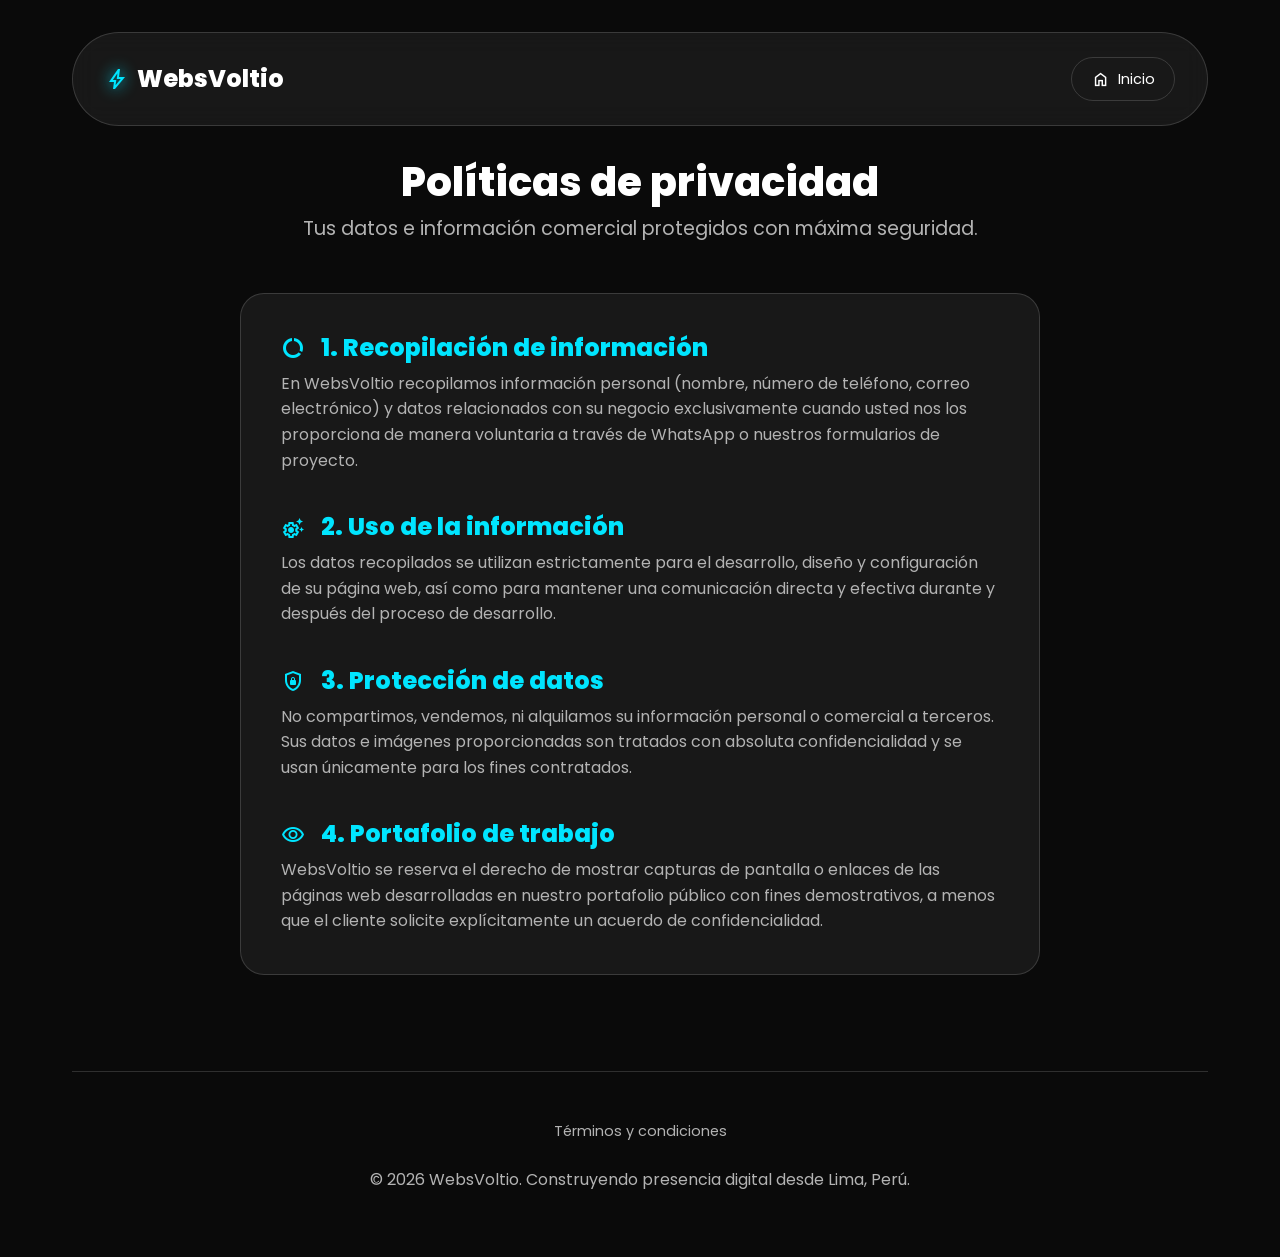
==== legal/privacy.html @ de565c3c "nabvar sin animación fade-in" ====
<!DOCTYPE html>
<html lang="es">
<head>
  <meta charset="UTF-8">
  <meta name="viewport" content="width=device-width, initial-scale=1.0">
  <title>Políticas de privacidad | WebsVoltio</title>
  <meta name="theme-color" content="#0a0a0a">
  <link rel="icon" type="image/svg+xml" href="data:image/svg+xml,<svg xmlns='http://www.w3.org/2000/svg' viewBox='0 0 24 24' fill='%2300E5FF'><path d='M11 21h-1l1-7H7.5c-.58 0-.57-.32-.38-.66.19-.34.05-.08.07-.12C8.48 10.94 10.42 7.54 13 3h1l-1 7h3.5c.49 0 .56.33.47.51l-.07.15C12.96 17.55 11 21 11 21z'/></svg>">
  <link href="https://fonts.googleapis.com/css2?family=Poppins:wght@300;400;600;800&display=swap" rel="stylesheet">
  <link href="https://fonts.googleapis.com/css2?family=Material+Symbols+Outlined:opsz,wght,FILL,GRAD@24,400,0,0" rel="stylesheet">
  <link rel="stylesheet" href="../css/style.css">
</head>
<body>

  <nav class="navbar nav-legal">
    <a href="../index.html" class="logo logo-link">
      <span class="material-symbols-outlined icon-glow">bolt</span>
      WebsVoltio
    </a>
    <div class="nav-links">
      <a href="../index.html" class="btn-outline" style="margin: 0; padding: 0.6rem 1.2rem; font-size: 0.9rem;">
        <span class="material-symbols-outlined" style="font-size: 1.2rem; vertical-align: middle;">home</span> Inicio
      </a>
    </div>
  </nav>

  <header class="section-centered fade-in-load" style="margin-bottom: 3rem; margin-top: 2rem;">
    <h1 class="section-title title-mb-1" style="margin-bottom: 0.5rem;">Políticas de privacidad</h1>
    <p class="subtitle-text">Tus datos e información comercial protegidos con máxima seguridad.</p>
  </header>

  <section class="section section-legal fade-in-load" style="padding-top: 0;">
    <div class="glass-card card-legal" style="display: flex; flex-direction: column; gap: 2.5rem;">
      
      <div>
        <h3 class="subtitle-legal" style="margin-top: 0; display: flex; align-items: center; gap: 0.5rem;">
          <span class="material-symbols-outlined text-accent">data_usage</span> 1. Recopilación de información
        </h3>
        <p style="color: var(--text-muted); margin-top: 0.5rem;">En WebsVoltio recopilamos información personal (nombre, número de teléfono, correo electrónico) y datos relacionados con su negocio exclusivamente cuando usted nos los proporciona de manera voluntaria a través de WhatsApp o nuestros formularios de proyecto.</p>
      </div>
      
      <div>
        <h3 class="subtitle-legal" style="margin-top: 0; display: flex; align-items: center; gap: 0.5rem;">
          <span class="material-symbols-outlined text-accent">settings_suggest</span> 2. Uso de la información
        </h3>
        <p style="color: var(--text-muted); margin-top: 0.5rem;">Los datos recopilados se utilizan estrictamente para el desarrollo, diseño y configuración de su página web, así como para mantener una comunicación directa y efectiva durante y después del proceso de desarrollo.</p>
      </div>
      
      <div>
        <h3 class="subtitle-legal" style="margin-top: 0; display: flex; align-items: center; gap: 0.5rem;">
          <span class="material-symbols-outlined text-accent">shield_lock</span> 3. Protección de datos
        </h3>
        <p style="color: var(--text-muted); margin-top: 0.5rem;">No compartimos, vendemos, ni alquilamos su información personal o comercial a terceros. Sus datos e imágenes proporcionadas son tratados con absoluta confidencialidad y se usan únicamente para los fines contratados.</p>
      </div>
      
      <div>
        <h3 class="subtitle-legal" style="margin-top: 0; display: flex; align-items: center; gap: 0.5rem;">
          <span class="material-symbols-outlined text-accent">visibility</span> 4. Portafolio de trabajo
        </h3>
        <p style="color: var(--text-muted); margin-top: 0.5rem;">WebsVoltio se reserva el derecho de mostrar capturas de pantalla o enlaces de las páginas web desarrolladas en nuestro portafolio público con fines demostrativos, a menos que el cliente solicite explícitamente un acuerdo de confidencialidad.</p>
      </div>

    </div>
  </section>

  <footer class="footer">
    <div class="footer-links">
      <a href="./terms.html" class="footer-link">Términos y condiciones</a>
    </div>
    <p>© 2026 WebsVoltio. Construyendo presencia digital desde Lima, Perú.</p>
  </footer>

  <button id="btn-top" class="btn-top" aria-label="Volver arriba">
    <span class="material-symbols-outlined">arrow_upward</span>
  </button>

  <script src="../js/main.js"></script>
</body>
</html>
---- css/style.css ----
/* ================= VARIABLES GLOBALES ================= */
:root {
  --bg-color: #0a0a0a; 
  --surface-color: rgba(255, 255, 255, 0.06); 
  --border-color: rgba(255, 255, 255, 0.15); 
  --text-main: #ffffff;
  --text-muted: #b3b3b3; 
  --accent-color: #00E5FF; 
}

html { scroll-behavior: smooth; }

* { 
  margin: 0; padding: 0; box-sizing: border-box; 
  font-family: 'Poppins', sans-serif; 
  -webkit-tap-highlight-color: transparent;
}

body {
  background-color: var(--bg-color);
  color: var(--text-main);
  line-height: 1.6;
  max-width: 1200px;
  margin: 0 auto;
  padding: 2rem;
  overflow-x: hidden;
}

/* ================= TIPOGRAFÍA GLOBAL Y JERARQUÍA ================= */
h1, h2, h3 { line-height: 1.2; font-weight: 800; color: var(--text-main); }
p { font-size: 1rem; color: var(--text-muted); }

.hero h1 { font-size: 3.5rem; margin-bottom: 1.5rem; }
.hero p { font-size: 1.15rem; max-width: 600px; margin: 0 auto 3rem auto; }

.section-title { font-size: 2.5rem; text-align: center; margin-bottom: 3rem; }
.glass-card h3 { font-size: 1.5rem; margin-bottom: 0.5rem; }
.price { font-size: 2.5rem; font-weight: 800; margin: 1rem 0; color: var(--accent-color); }

.text-gradient {
  background: linear-gradient(90deg, #00E5FF, #0077FF);
  -webkit-background-clip: text; background-clip: text; -webkit-text-fill-color: transparent;
}
.text-accent { color: var(--accent-color); vertical-align: middle; margin-right: 8px;}
.text-humor { font-size: 0.85rem; color: #7a7a7a; font-style: italic; margin-top: 0.5rem; display: block; }
.text-center { text-align: center; }
.text-left { text-align: left; }

/* ================= CLASES UTILITARIAS (Reemplazo de inline styles) ================= */
.icon-inline { font-size: inherit; vertical-align: middle; }
.section-centered { max-width: 800px; margin: 0 auto 8rem auto; text-align: center; }
.title-mb-1 { margin-bottom: 1rem; }
.subtitle-text { font-size: 1.2rem; color: var(--text-muted); margin-bottom: 2.5rem; }
.features-large { font-size: 1.1rem; line-height: 2; }
.highlight-text { margin-top: 2rem; font-weight: 800; text-align: center; color: var(--accent-color); font-size: 1.2rem; }
.price-container { margin: 1.5rem 0; }
.price-regular { text-decoration: line-through; color: var(--text-muted); font-size: 1.2rem; margin-right: 10px; }
.price-current { margin: 0; }
.payment-info { text-align: center; color: var(--text-muted); margin-top: 1.5rem; }
.mb-1-5 { margin-bottom: 1.5rem; }
.mb-2-muted { margin-bottom: 2rem; color: var(--text-muted); }
.faq-container { max-width: 800px; margin: 0 auto; }
.text-accent-bold { color: var(--accent-color); font-weight: bold;}
.trust-badge { text-align: center; margin-top: 2rem; margin-bottom: 2rem; color: var(--text-muted); font-weight: 600; font-size: 0.95rem; }

/* Ideal Para */
.ideal-container { text-align: center; margin-top: 4rem; }
.ideal-title { color: var(--text-muted); font-size: 0.9rem; letter-spacing: 1px; margin-bottom: 1rem; text-transform: uppercase; }
.ideal-list { display: flex; flex-wrap: wrap; justify-content: center; gap: 1.5rem; color: var(--text-main); }
.ideal-item { display: flex; align-items: center; gap: 0.4rem; }
.ideal-icon { font-size: 1.2rem; }

/* ================= NAVBAR ================= */
.navbar {
  display: flex; justify-content: space-between; align-items: center;
  padding: 1.5rem 2rem;
  background: var(--surface-color);
  backdrop-filter: blur(12px); border: 1px solid var(--border-color);
  border-radius: 100px; margin-bottom: 4rem;
}
.logo { font-size: 1.5rem; font-weight: 800; display: flex; align-items: center; gap: 0.5rem; }
.icon-glow { color: var(--accent-color); text-shadow: 0 0 15px var(--accent-color); }
.nav-links a { color: var(--text-main); text-decoration: none; margin-left: 2rem; transition: color 0.3s; }
.nav-links a:hover { color: var(--accent-color); }

/* ================= HERO & BOTONES ================= */
.hero { text-align: center; padding: 4rem 1rem 6rem 1rem; }

.btn-primary {
  display: inline-flex; align-items: center; gap: 0.5rem;
  background: var(--accent-color); color: #000;
  padding: 1rem 2.5rem; border-radius: 100px;
  text-decoration: none; font-weight: 600; font-size: 1.1rem;
  box-shadow: 0 0 20px rgba(0, 229, 255, 0.4); transition: all 0.3s ease;
}
.btn-primary:hover { transform: scale(1.05); box-shadow: 0 0 30px rgba(0, 229, 255, 0.6); }

.btn-outline {
  width: fit-content; display: inline-flex; align-items: center; gap: 0.5rem;
  border: 1px solid var(--border-color); color: var(--text-main);
  padding: 0.8rem 1.5rem; border-radius: 100px; text-decoration: none;
  transition: all 0.3s ease; margin-top: 1rem;
}
.btn-outline:hover { background: var(--surface-color); border-color: var(--accent-color); }

/* Botón Flotante Estabilizado */
.btn-top {
  position: fixed; bottom: 30px; right: 30px;
  background: var(--surface-color); backdrop-filter: blur(10px);
  border: 1px solid var(--accent-color); color: var(--accent-color);
  width: 50px; height: 50px; border-radius: 50%;
  display: flex; align-items: center; justify-content: center;
  cursor: pointer; z-index: 9999; /* Asegura que siempre esté por encima */
  opacity: 0; pointer-events: none; 
  transition: opacity 0.3s ease, transform 0.3s ease, background 0.3s ease;
}
.btn-top.show { opacity: 1; pointer-events: auto; }
.btn-top:hover { transform: translateY(-5px); background: rgba(0, 229, 255, 0.1); }

.btn-disabled { pointer-events: none; opacity: 0.5; cursor: not-allowed; }

/* ================= COMPONENTES & GRIDS ================= */
.section { margin-bottom: 8rem; }
.grid-2 { display: grid; grid-template-columns: repeat(auto-fit, minmax(250px, 1fr)); gap: 2rem; }
.grid-3 { display: grid; grid-template-columns: repeat(auto-fit, minmax(250px, 1fr)); gap: 2rem; }

.glass-card {
  background: var(--surface-color); backdrop-filter: blur(10px);
  border: 1px solid var(--border-color); border-radius: 24px;
  padding: 2.5rem; transition: transform 0.4s ease, border-color 0.4s ease;
}

.features { list-style: none; }
.features li { margin-bottom: 1rem; color: var(--text-muted); }
.step-number { 
  width: 50px; height: 50px; background: rgba(0, 229, 255, 0.1); 
  color: var(--accent-color); border: 1px solid var(--accent-color);
  border-radius: 50%; display: flex; align-items: center; justify-content: center;
  font-size: 1.5rem; font-weight: 800; margin: 0 auto 1.5rem auto; 
}

/* ================= ADD-ON LOGO ================= */
.addon-card {
  margin-top: 3rem; display: flex; flex-wrap: wrap; align-items: center; justify-content: space-between; 
  gap: 2rem; border: 1px solid var(--accent-color); 
  background: linear-gradient(145deg, rgba(0, 229, 255, 0.05) 0%, rgba(255, 255, 255, 0.02) 100%);
}
.addon-content { flex: 1; min-width: 250px; }
.addon-title { display: flex; align-items: center; gap: 0.5rem; }
.addon-desc { margin-top: 0.5rem; }
.addon-pricing { text-align: right; min-width: 150px; }
.addon-label { font-size: 1rem; color: var(--text-muted); text-transform: uppercase; letter-spacing: 1px; }
.addon-price-value { margin: 0; font-size: 2.2rem; }

/* ================= PORTAFOLIO & CARRUSEL ================= */
.carousel-wrapper { position: relative; width: 100%; max-width: 1100px; margin: 0 auto; }

/* Efecto de desvanecimiento dinámico en los bordes */
.carousel-wrapper::before,
.carousel-wrapper::after {
  content: ''; position: absolute; top: 0; bottom: 0; width: 100px; z-index: 2; pointer-events: none;
  opacity: 0; /* Ocultos por defecto */
  transition: opacity 0.3s ease;
}
.carousel-wrapper::before { left: 0; background: linear-gradient(to right, var(--bg-color) 10%, transparent); }
.carousel-wrapper::after { right: 0; background: linear-gradient(to left, var(--bg-color) 10%, transparent); }

/* Clases dinámicas controladas por JavaScript */
.carousel-wrapper.show-left::before { opacity: 1; }
.carousel-wrapper.show-right::after { opacity: 1; }

.portfolio-container {
  display: flex; flex-direction: row; gap: 2rem; overflow-x: auto;
  scroll-snap-type: x mandatory; padding: 1rem 80px 2rem 80px; scrollbar-width: none;
}
.portfolio-container::-webkit-scrollbar { display: none; }

.carousel-btn {
  position: absolute; top: 50%; transform: translateY(-50%);
  background: var(--surface-color); border: 1px solid var(--border-color); color: var(--accent-color);
  width: 50px; height: 50px; border-radius: 50%; display: flex; align-items: center; justify-content: center;
  cursor: pointer; z-index: 3; backdrop-filter: blur(10px); transition: all 0.3s ease;
}
.carousel-btn:hover { background: rgba(0, 229, 255, 0.1); transform: translateY(-50%) scale(1.1); }
.carousel-btn.prev { left: 10px; }
.carousel-btn.next { right: 10px; }

.portfolio-card-compact { display: flex; flex-direction: column; padding: 0; }
.portfolio-card-compact .portfolio-info { padding: 2rem; flex-grow: 1; display: flex; flex-direction: column; justify-content: space-between; }
.portfolio-card-compact .portfolio-img { width: 100%; min-height: 220px; border-radius: 24px 24px 0 0; background: #111; display: flex; align-items: center; justify-content: center; }

/* Estandarización de Logos de Clientes */
.client-logo { max-height: 80px; max-width: 80%; width: auto; object-fit: contain; margin: 0 auto; }
.portfolio-icon { font-size: 64px; opacity: 0.5; }

/* Estilos de tarjeta cargando */
.portfolio-card-loading { border-style: dashed; border-width: 2px; justify-content: center; text-align: center; }
.portfolio-info-loading { align-items: center; justify-content: center; padding: 4rem 2rem; }
.icon-spin-large { font-size: 64px; margin-bottom: 1rem; animation: spin 4s linear infinite; }
.loading-text { color: var(--text-muted); font-size: 1.1rem; max-width: 400px; margin: 0 auto; }

.carousel-item { min-width: 85%; scroll-snap-align: center; flex-shrink: 0; }

@media (min-width: 768px) {
  .carousel-item { min-width: 350px; max-width: 380px; }
}

@keyframes spin { 100% { transform: rotate(360deg); } }

/* ================= ANIMACIONES ================= */
.hover-up:hover { transform: translateY(-10px); border-color: rgba(0, 229, 255, 0.3); }
.fade-in { opacity: 0; transform: translateY(40px); transition: opacity 0.8s ease-out, transform 0.8s ease-out; }
.fade-in.visible { opacity: 1; transform: translateY(0); }
.fade-in-load { opacity: 0; animation: appearOnLoad 0.8s ease-out forwards; }
@keyframes appearOnLoad { 0% { opacity: 0; transform: translateY(20px); } 100% { opacity: 1; transform: translateY(0); } }

/* ================= FAQ ANIMADO ================= */
.faq-item {
  background: var(--surface-color); border: 1px solid var(--border-color);
  border-radius: 16px; margin-bottom: 1rem; overflow: hidden; transition: border-color 0.3s;
}
.faq-item:hover { border-color: rgba(0, 229, 255, 0.3); }
.faq-summary { padding: 1.5rem; font-weight: 600; cursor: pointer; display: flex; justify-content: space-between; align-items: center; }
.icon-expand { transition: transform 0.4s ease; }
.faq-content-wrapper { max-height: 0; overflow: hidden; transition: max-height 0.4s ease; }
.faq-content { padding: 0 1.5rem 1.5rem 1.5rem; color: var(--text-muted); }
.faq-item.active .faq-content-wrapper { max-height: 200px; }
.faq-item.active .icon-expand { transform: rotate(180deg); }

/* ================= FOOTER ================= */
.footer { text-align: center; border-top: 1px solid var(--border-color); padding-top: 3rem; color: var(--text-muted); margin-bottom: 2rem;}
.footer-links { margin-bottom: 1.5rem; display: flex; justify-content: center; gap: 1.5rem; flex-wrap: wrap; }
.footer-link { color: var(--text-muted); text-decoration: none; font-size: 0.9rem; transition: color 0.3s; }
.footer-link:hover { color: var(--accent-color); }

/* ================= PÁGINAS LEGALES ================= */
.nav-legal { margin-bottom: 2rem; }
.logo-link { text-decoration: none; color: var(--text-main); }
.section-legal { max-width: 800px; margin: 0 auto 6rem auto; padding-top: 2rem; }
.title-legal { text-align: left; margin-bottom: 2rem; }
.card-legal { text-align: left; }
.subtitle-legal { margin-top: 1.5rem; color: var(--accent-color); }

/* ================= ADAPTACIÓN A MÓVILES (IPHONE SE 320px SAFE) ================= */
@media (max-width: 768px) {
  /* 1. Margen al final de la web para hacer scroll más allá del footer */
  body { 
    padding: 1rem; 
    padding-bottom: 100px; 
  } 
  
  .hero h1 { font-size: 2rem; margin-bottom: 1rem; word-break: break-word; }
  .hero p { font-size: 1rem; }
  .section-title { font-size: 1.8rem; margin-bottom: 2rem; }
  .glass-card h3 { font-size: 1.3rem; }
  .price { font-size: 2rem; }
  p, .features li, .faq-content { font-size: 0.95rem; } 
  
  .hero { padding: 2rem 1rem 4rem 1rem; }
  /* Reducción de padding general de tarjetas para ganar espacio */
  .glass-card { padding: 1.2rem; } 
  
  .navbar { flex-direction: column; gap: 1rem; border-radius: 24px; padding: 1rem; }
  .nav-links { display: flex; flex-wrap: wrap; justify-content: center; gap: 1rem; }
  .nav-links a { margin-left: 0; }
  .btn-primary { padding: 0.8rem 1.5rem; font-size: 1rem; }

  /* Alineación del Add-on de Logo */
  .addon-card {
    flex-direction: column;
    align-items: flex-start;
  }
  .addon-content, .addon-pricing {
    width: 100%;
    min-width: 100%;
    text-align: left;
  }
  .addon-pricing { margin-top: 1rem; }
  .addon-price-value { font-size: 2rem; margin-left: -2px; }

  /* 2. Tarjetas de portafolio optimizadas para aprovechar el ancho */
  .portfolio-card-compact .portfolio-info { 
    padding: 1rem 0.8rem; /* Menos relleno interno, texto con más espacio */
  } 

  /* 3. Botón Top en su posición normal */
  .btn-top { 
    bottom: 30px; 
    right: 20px; 
    z-index: 99999;
  }

  /* Ajustes del Carrusel en móvil */
  .carousel-btn { display: none; } 
  .carousel-wrapper::before, .carousel-wrapper::after { width: 40px; } 
  /* Menos margen lateral en el contenedor del carrusel para que entren tarjetas más anchas */
  .portfolio-container { padding: 1rem 10px 2rem 10px; }
  .carousel-item { min-width: 80%; max-width: 290px; } /* Tarjeta ligeramente más ancha */
}
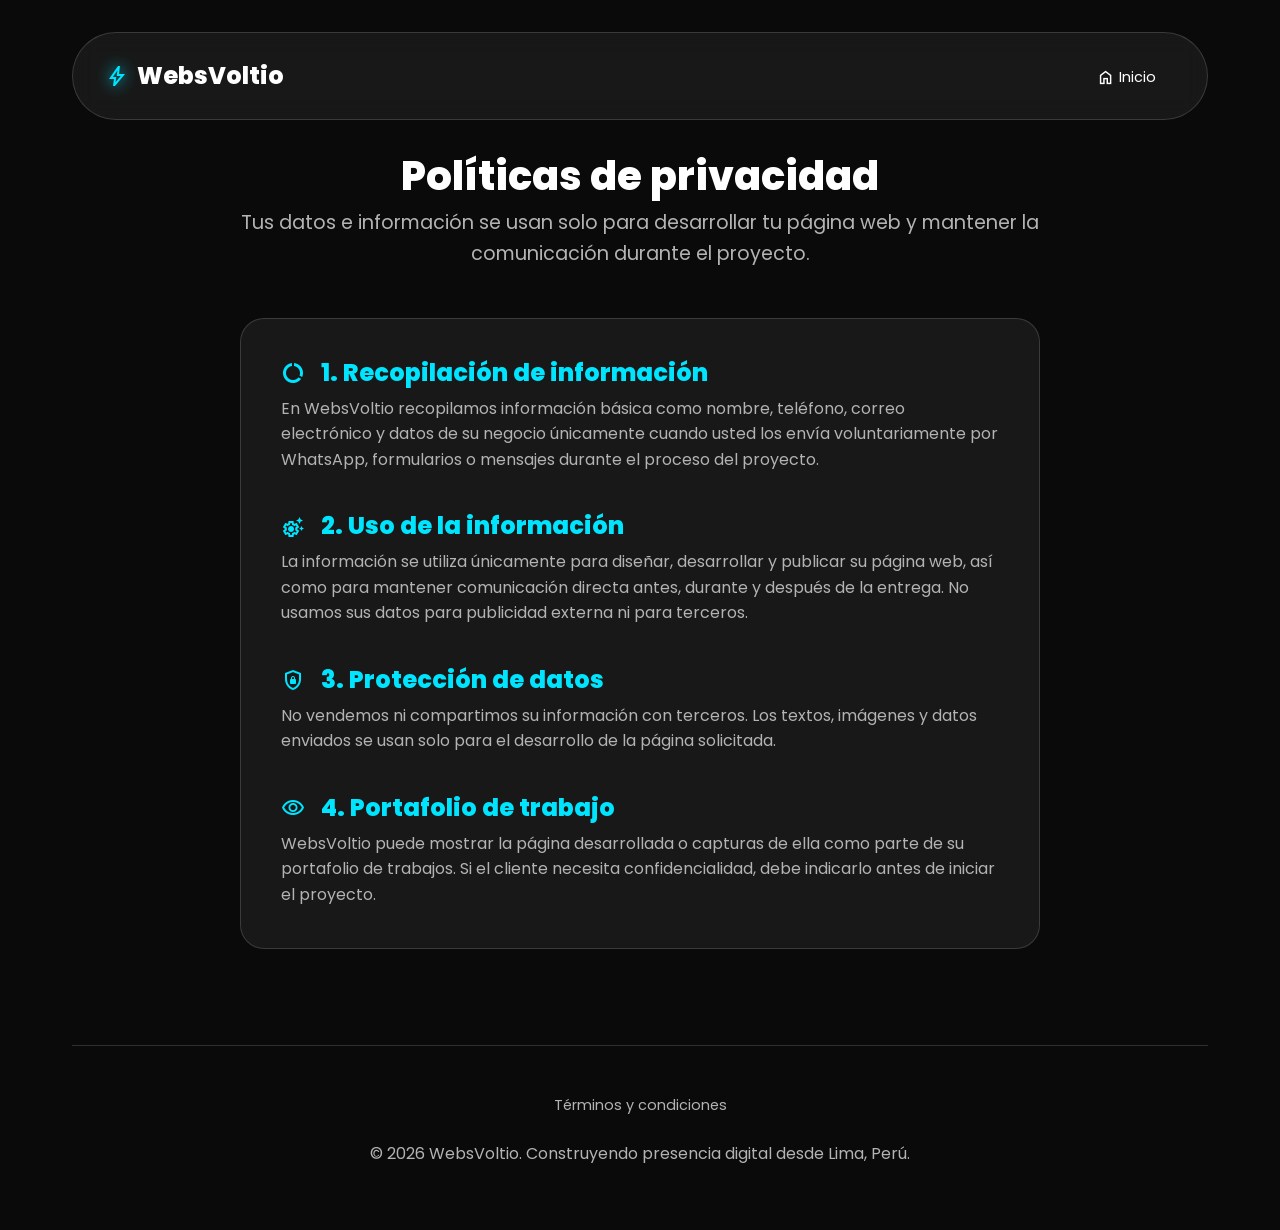
==== commit e8434ed8: "Nueva sección: webs corporativas y profesionales con dominio propio - ajustes de textos" ====
--- a/legal/privacy.html
+++ b/legal/privacy.html
@@ -26,7 +26,7 @@
 
   <header class="section-centered fade-in-load" style="margin-bottom: 3rem; margin-top: 2rem;">
     <h1 class="section-title title-mb-1" style="margin-bottom: 0.5rem;">Políticas de privacidad</h1>
-    <p class="subtitle-text">Tus datos e información comercial protegidos con máxima seguridad.</p>
+    <p class="subtitle-text">Tus datos e información se usan solo para desarrollar tu página web y mantener la comunicación durante el proyecto.</p>
   </header>
 
   <section class="section section-legal fade-in-load" style="padding-top: 0;">
@@ -36,28 +36,28 @@
         <h3 class="subtitle-legal" style="margin-top: 0; display: flex; align-items: center; gap: 0.5rem;">
           <span class="material-symbols-outlined text-accent">data_usage</span> 1. Recopilación de información
         </h3>
-        <p style="color: var(--text-muted); margin-top: 0.5rem;">En WebsVoltio recopilamos información personal (nombre, número de teléfono, correo electrónico) y datos relacionados con su negocio exclusivamente cuando usted nos los proporciona de manera voluntaria a través de WhatsApp o nuestros formularios de proyecto.</p>
+        <p style="color: var(--text-muted); margin-top: 0.5rem;">En WebsVoltio recopilamos información básica como nombre, teléfono, correo electrónico y datos de su negocio únicamente cuando usted los envía voluntariamente por WhatsApp, formularios o mensajes durante el proceso del proyecto.</p>
       </div>
       
       <div>
         <h3 class="subtitle-legal" style="margin-top: 0; display: flex; align-items: center; gap: 0.5rem;">
           <span class="material-symbols-outlined text-accent">settings_suggest</span> 2. Uso de la información
         </h3>
-        <p style="color: var(--text-muted); margin-top: 0.5rem;">Los datos recopilados se utilizan estrictamente para el desarrollo, diseño y configuración de su página web, así como para mantener una comunicación directa y efectiva durante y después del proceso de desarrollo.</p>
+        <p style="color: var(--text-muted); margin-top: 0.5rem;">La información se utiliza únicamente para diseñar, desarrollar y publicar su página web, así como para mantener comunicación directa antes, durante y después de la entrega. No usamos sus datos para publicidad externa ni para terceros.</p>
       </div>
       
       <div>
         <h3 class="subtitle-legal" style="margin-top: 0; display: flex; align-items: center; gap: 0.5rem;">
           <span class="material-symbols-outlined text-accent">shield_lock</span> 3. Protección de datos
         </h3>
-        <p style="color: var(--text-muted); margin-top: 0.5rem;">No compartimos, vendemos, ni alquilamos su información personal o comercial a terceros. Sus datos e imágenes proporcionadas son tratados con absoluta confidencialidad y se usan únicamente para los fines contratados.</p>
+        <p style="color: var(--text-muted); margin-top: 0.5rem;">No vendemos ni compartimos su información con terceros. Los textos, imágenes y datos enviados se usan solo para el desarrollo de la página solicitada.</p>
       </div>
       
       <div>
         <h3 class="subtitle-legal" style="margin-top: 0; display: flex; align-items: center; gap: 0.5rem;">
           <span class="material-symbols-outlined text-accent">visibility</span> 4. Portafolio de trabajo
         </h3>
-        <p style="color: var(--text-muted); margin-top: 0.5rem;">WebsVoltio se reserva el derecho de mostrar capturas de pantalla o enlaces de las páginas web desarrolladas en nuestro portafolio público con fines demostrativos, a menos que el cliente solicite explícitamente un acuerdo de confidencialidad.</p>
+        <p style="color: var(--text-muted); margin-top: 0.5rem;">WebsVoltio puede mostrar la página desarrollada o capturas de ella como parte de su portafolio de trabajos. Si el cliente necesita confidencialidad, debe indicarlo antes de iniciar el proyecto.</p>
       </div>
 
     </div>
--- a/css/style.css
+++ b/css/style.css
@@ -8,6 +8,7 @@
   --accent-color: #00E5FF; 
 }
 
+/* ================= CONFIGURACIÓN BASE ================= */
 html { scroll-behavior: smooth; }
 
 * { 
@@ -26,27 +27,22 @@
   overflow-x: hidden;
 }
 
-/* ================= TIPOGRAFÍA GLOBAL Y JERARQUÍA ================= */
+/* ================= TIPOGRAFÍA ================= */
 h1, h2, h3 { line-height: 1.2; font-weight: 800; color: var(--text-main); }
 p { font-size: 1rem; color: var(--text-muted); }
 
 .hero h1 { font-size: 3.5rem; margin-bottom: 1.5rem; }
 .hero p { font-size: 1.15rem; max-width: 600px; margin: 0 auto 3rem auto; }
-
 .section-title { font-size: 2.5rem; text-align: center; margin-bottom: 3rem; }
 .glass-card h3 { font-size: 1.5rem; margin-bottom: 0.5rem; }
-.price { font-size: 2.5rem; font-weight: 800; margin: 1rem 0; color: var(--accent-color); }
-
-.text-gradient {
-  background: linear-gradient(90deg, #00E5FF, #0077FF);
-  -webkit-background-clip: text; background-clip: text; -webkit-text-fill-color: transparent;
-}
+.price { font-size: 3rem; font-weight: 800; margin: 1rem 0; color: var(--accent-color); }
+
+/* ================= UTILIDADES ================= */
+.text-gradient { background: linear-gradient(90deg, #00E5FF, #0077FF); -webkit-background-clip: text; background-clip: text; -webkit-text-fill-color: transparent; }
 .text-accent { color: var(--accent-color); vertical-align: middle; margin-right: 8px;}
 .text-humor { font-size: 0.85rem; color: #7a7a7a; font-style: italic; margin-top: 0.5rem; display: block; }
 .text-center { text-align: center; }
 .text-left { text-align: left; }
-
-/* ================= CLASES UTILITARIAS (Reemplazo de inline styles) ================= */
 .icon-inline { font-size: inherit; vertical-align: middle; }
 .section-centered { max-width: 800px; margin: 0 auto 8rem auto; text-align: center; }
 .title-mb-1 { margin-bottom: 1rem; }
@@ -59,166 +55,411 @@
 .payment-info { text-align: center; color: var(--text-muted); margin-top: 1.5rem; }
 .mb-1-5 { margin-bottom: 1.5rem; }
 .mb-2-muted { margin-bottom: 2rem; color: var(--text-muted); }
-.faq-container { max-width: 800px; margin: 0 auto; }
 .text-accent-bold { color: var(--accent-color); font-weight: bold;}
 .trust-badge { text-align: center; margin-top: 2rem; margin-bottom: 2rem; color: var(--text-muted); font-weight: 600; font-size: 0.95rem; }
 
-/* Ideal Para */
+/* ================= COMPONENTES GENERALES ================= */
 .ideal-container { text-align: center; margin-top: 4rem; }
 .ideal-title { color: var(--text-muted); font-size: 0.9rem; letter-spacing: 1px; margin-bottom: 1rem; text-transform: uppercase; }
 .ideal-list { display: flex; flex-wrap: wrap; justify-content: center; gap: 1.5rem; color: var(--text-main); }
 .ideal-item { display: flex; align-items: center; gap: 0.4rem; }
 .ideal-icon { font-size: 1.2rem; }
 
-/* ================= NAVBAR ================= */
-.navbar {
-  display: flex; justify-content: space-between; align-items: center;
-  padding: 1.5rem 2rem;
-  background: var(--surface-color);
-  backdrop-filter: blur(12px); border: 1px solid var(--border-color);
-  border-radius: 100px; margin-bottom: 4rem;
-}
+.navbar { display: flex; justify-content: space-between; align-items: center; padding: 1.5rem 2rem; background: var(--surface-color); backdrop-filter: blur(12px); border: 1px solid var(--border-color); border-radius: 100px; margin-bottom: 4rem; }
 .logo { font-size: 1.5rem; font-weight: 800; display: flex; align-items: center; gap: 0.5rem; }
 .icon-glow { color: var(--accent-color); text-shadow: 0 0 15px var(--accent-color); }
 .nav-links a { color: var(--text-main); text-decoration: none; margin-left: 2rem; transition: color 0.3s; }
 .nav-links a:hover { color: var(--accent-color); }
 
-/* ================= HERO & BOTONES ================= */
 .hero { text-align: center; padding: 4rem 1rem 6rem 1rem; }
-
-.btn-primary {
-  display: inline-flex; align-items: center; gap: 0.5rem;
-  background: var(--accent-color); color: #000;
-  padding: 1rem 2.5rem; border-radius: 100px;
-  text-decoration: none; font-weight: 600; font-size: 1.1rem;
-  box-shadow: 0 0 20px rgba(0, 229, 255, 0.4); transition: all 0.3s ease;
-}
+.section { margin-bottom: 8rem; }
+
+/* Grids Generales */
+.grid-2, .grid-3 { display: grid; grid-template-columns: repeat(auto-fit, minmax(250px, 1fr)); gap: 2rem; }
+
+.glass-card { background: var(--surface-color); backdrop-filter: blur(10px); border: 1px solid var(--border-color); border-radius: 24px; padding: 2.5rem; transition: transform 0.4s ease, border-color 0.4s ease; }
+
+.features { list-style: none; }
+.features li { display: flex; align-items: flex-start; margin-bottom: 1rem; color: var(--text-muted); }
+.features li .material-symbols-outlined { flex-shrink: 0; margin-right: 10px; margin-top: 3px; }
+
+.step-number { width: 50px; height: 50px; background: rgba(0, 229, 255, 0.1); color: var(--accent-color); border: 1px solid var(--accent-color); border-radius: 50%; display: flex; align-items: center; justify-content: center; font-size: 1.5rem; font-weight: 800; margin: 0 auto 1.5rem auto; }
+
+/* ================= BOTONES ================= */
+.btn-primary { display: inline-flex; align-items: center; gap: 0.5rem; background: var(--accent-color); color: #000; padding: 1rem 2.5rem; border-radius: 100px; text-decoration: none; font-weight: 600; font-size: 1.1rem; box-shadow: 0 0 20px rgba(0, 229, 255, 0.4); transition: all 0.3s ease; }
 .btn-primary:hover { transform: scale(1.05); box-shadow: 0 0 30px rgba(0, 229, 255, 0.6); }
 
-.btn-outline {
-  width: fit-content; display: inline-flex; align-items: center; gap: 0.5rem;
-  border: 1px solid var(--border-color); color: var(--text-main);
-  padding: 0.8rem 1.5rem; border-radius: 100px; text-decoration: none;
-  transition: all 0.3s ease; margin-top: 1rem;
-}
-.btn-outline:hover { background: var(--surface-color); border-color: var(--accent-color); }
-
-/* Botón Flotante Estabilizado */
-.btn-top {
-  position: fixed; bottom: 30px; right: 30px;
-  background: var(--surface-color); backdrop-filter: blur(10px);
-  border: 1px solid var(--accent-color); color: var(--accent-color);
-  width: 50px; height: 50px; border-radius: 50%;
-  display: flex; align-items: center; justify-content: center;
-  cursor: pointer; z-index: 9999; /* Asegura que siempre esté por encima */
-  opacity: 0; pointer-events: none; 
-  transition: opacity 0.3s ease, transform 0.3s ease, background 0.3s ease;
-}
+/* Estilo unificado para el botón de visita en las tarjetas */
+.btn-visit { margin-top: auto; align-self: center; padding: 12px 40px; border: 1px solid var(--border-color); border-radius: 100px; color: var(--text-main); text-decoration: none; font-weight: 600; font-size: 0.9rem; transition: all 0.3s ease; text-align: center; }
+.portfolio-card-compact:hover .btn-visit { background: var(--accent-color); color: #000; border-color: var(--accent-color); transform: scale(1.05); }
+
+.btn-disabled { pointer-events: none; opacity: 0.5; cursor: not-allowed; }
+
+.btn-top { position: fixed; bottom: 30px; right: 30px; background: var(--surface-color); backdrop-filter: blur(10px); border: 1px solid var(--accent-color); color: var(--accent-color); width: 50px; height: 50px; border-radius: 50%; display: flex; align-items: center; justify-content: center; cursor: pointer; z-index: 9999; opacity: 0; pointer-events: none; transition: opacity 0.3s ease, transform 0.3s ease, background 0.3s ease; }
 .btn-top.show { opacity: 1; pointer-events: auto; }
 .btn-top:hover { transform: translateY(-5px); background: rgba(0, 229, 255, 0.1); }
 
-.btn-disabled { pointer-events: none; opacity: 0.5; cursor: not-allowed; }
-
-/* ================= COMPONENTES & GRIDS ================= */
-.section { margin-bottom: 8rem; }
-.grid-2 { display: grid; grid-template-columns: repeat(auto-fit, minmax(250px, 1fr)); gap: 2rem; }
-.grid-3 { display: grid; grid-template-columns: repeat(auto-fit, minmax(250px, 1fr)); gap: 2rem; }
-
-.glass-card {
-  background: var(--surface-color); backdrop-filter: blur(10px);
-  border: 1px solid var(--border-color); border-radius: 24px;
-  padding: 2.5rem; transition: transform 0.4s ease, border-color 0.4s ease;
-}
-
-.features { list-style: none; }
-.features li { margin-bottom: 1rem; color: var(--text-muted); }
-.step-number { 
-  width: 50px; height: 50px; background: rgba(0, 229, 255, 0.1); 
-  color: var(--accent-color); border: 1px solid var(--accent-color);
-  border-radius: 50%; display: flex; align-items: center; justify-content: center;
-  font-size: 1.5rem; font-weight: 800; margin: 0 auto 1.5rem auto; 
-}
-
-/* ================= ADD-ON LOGO ================= */
-.addon-card {
-  margin-top: 3rem; display: flex; flex-wrap: wrap; align-items: center; justify-content: space-between; 
-  gap: 2rem; border: 1px solid var(--accent-color); 
-  background: linear-gradient(145deg, rgba(0, 229, 255, 0.05) 0%, rgba(255, 255, 255, 0.02) 100%);
-}
+/* ================= ESTRUCTURA DE PAQUETES ================= */
+
+/* Grid principal: align-items start es la clave para la independencia */
+.pricing-grid-main {
+  display: grid;
+  grid-template-columns: repeat(auto-fit, minmax(320px, 1fr));
+  gap: 2rem;
+  margin-bottom: 2rem;
+  align-items: start; 
+}
+
+/* Badge Global de Características */
+.global-feature-badge {
+  background: rgba(0, 229, 255, 0.05);
+  border: 1px dashed var(--accent-color);
+  border-radius: 16px;
+  padding: 1.5rem;
+  margin: 0 auto 3rem auto;
+  max-width: 850px;
+}
+
+.global-features-grid {
+  display: flex;
+  flex-wrap: wrap;
+  justify-content: center;
+  gap: 15px 25px;
+  color: var(--text-muted);
+  font-size: 0.95rem;
+}
+
+.global-features-grid span {
+  display: flex;
+  align-items: center;
+  gap: 8px;
+}
+
+/* Base de la tarjeta de paquete con elevación en hover */
+.package-card {
+  position: relative;
+  display: flex;
+  flex-direction: column;
+  transition: border-color 0.6s ease, box-shadow 0.6s ease, transform 0.6s ease;
+}
+
+.package-card:hover {
+  border-color: rgba(0, 229, 255, 0.3);
+  transform: translateY(-10px);
+  box-shadow: 0 15px 35px rgba(0,0,0,0.4);
+}
+
+.package-popular {
+  transform: translateY(-10px); /* El destacado inicia elevado */
+  border-color: rgba(0, 229, 255, 0.4);
+}
+
+.package-popular:hover {
+  transform: translateY(-20px);
+}
+
+.badge-popular {
+  position: absolute;
+  top: -15px;
+  left: 50%;
+  transform: translateX(-50%);
+  background: var(--accent-color);
+  color: #000;
+  padding: 5px 15px;
+  border-radius: 20px;
+  font-weight: 800;
+  font-size: 0.8rem;
+  letter-spacing: 1px;
+  text-transform: uppercase;
+  box-shadow: 0 5px 15px rgba(0, 229, 255, 0.3);
+}
+
+/* Listas internas de paquetes */
+.feature-list { list-style: none; }
+.feature-list li { display: flex; align-items: flex-start; margin-bottom: 1rem; color: var(--text-muted); }
+.feature-list li .material-symbols-outlined { flex-shrink: 0; margin-right: 10px; margin-top: 3px; }
+
+.base-features { margin-bottom: 0; }
+.extra-features-list { margin-top: 1rem; }
+
+/* Contenido Expandible */
+.expandable-content {
+  max-height: 0;
+  opacity: 0;
+  overflow: hidden;
+  transition: all 0.6s cubic-bezier(0.4, 0, 0.2, 1);
+}
+
+/* Activadores de expansión: Hover en PC o clase .is-pinned (JS) */
+@media (hover: hover) {
+  .package-card:hover .expandable-content {
+    max-height: 600px;
+    opacity: 1;
+    margin-top: 1rem;
+  }
+}
+
+.package-card.is-pinned .expandable-content {
+  max-height: 600px;
+  opacity: 1;
+  margin-top: 1rem;
+}
+
+/* Mensaje de apoyo bajo la descripción principal */
+.hover-message {
+  max-height: 0;
+  opacity: 0;
+  overflow: hidden;
+  transition: max-height 0.6s ease, opacity 0.5s ease;
+}
+
+.hover-message p {
+  font-size: 0.85rem;
+  color: var(--accent-color);
+  font-style: italic;
+  margin: 0;
+  padding-top: 0.8rem;
+  padding-bottom: 0.8rem;
+}
+
+@media (hover: hover) {
+  .package-card:hover .hover-message { max-height: 200px; opacity: 1; }
+}
+.package-card.is-pinned .hover-message { max-height: 200px; opacity: 1; }
+
+/* Título de características extra */
+.extra-features-title {
+  font-size: 0.95rem;
+  font-weight: 600;
+  color: var(--accent-color);
+  margin-top: 0.5rem;
+  margin-bottom: 0.5rem;
+}
+
+/* Botón Pin sutil (Sin bordes) */
+.btn-pin {
+  background: transparent !important;
+  border: none !important;
+  outline: none !important;
+  color: var(--text-muted);
+  width: 100%;
+  padding: 10px;
+  margin-top: 1rem;
+  cursor: pointer;
+  display: flex;
+  justify-content: center;
+  align-items: center;
+  gap: 8px;
+  font-size: 0.85rem;
+  transition: color 0.4s ease;
+}
+
+.btn-pin:hover { 
+  color: var(--accent-color); 
+}
+
+.package-card.is-pinned .btn-pin {
+  color: var(--accent-color);
+  font-weight: 600;
+}
+
+/* Botón Móvil (Oculto en PC) */
+.mobile-toggle-btn {
+  display: none;
+  background: transparent;
+  border: none;
+  color: var(--accent-color);
+  width: 100%;
+  padding: 10px 0;
+  margin-top: 1rem;
+  border-top: 1px dashed var(--border-color);
+  cursor: pointer;
+  font-family: inherit;
+  font-size: 0.9rem;
+  font-weight: 600;
+  align-items: center;
+  justify-content: space-between;
+}
+
+/* ================= PAQUETES SECUNDARIOS ================= */
+.secondary-packages-wrapper {
+  margin-top: 5rem;
+  padding-top: 4rem;
+  border-top: 1px dashed var(--border-color);
+  text-align: center;
+}
+
+.secondary-title {
+  font-size: 1.8rem;
+  margin-bottom: 0.5rem;
+  color: var(--text-main);
+}
+
+.secondary-subtitle {
+  color: var(--text-muted);
+  margin-bottom: 3rem;
+  max-width: 650px;
+  margin-inline: auto;
+  font-size: 0.95rem;
+}
+
+.pricing-grid-secondary {
+  display: grid;
+  grid-template-columns: repeat(auto-fit, minmax(300px, 1fr));
+  gap: 2rem;
+  max-width: 900px;
+  margin: 0 auto;
+}
+
+.secondary-card {
+  background: rgba(255, 255, 255, 0.02); /* Fondo más sutil */
+  backdrop-filter: blur(10px); /* Recuperamos el efecto cristal */
+  border: 1px solid rgba(255, 255, 255, 0.08);
+  padding: 2.5rem 2rem;
+  text-align: left;
+  display: flex;
+  flex-direction: column;
+  border-radius: 24px; /* Igualamos a las tarjetas principales */
+  transition: transform 0.4s ease, border-color 0.4s ease, background 0.4s ease;
+}
+
+.secondary-card:hover {
+  background: rgba(255, 255, 255, 0.04);
+  border-color: rgba(0, 229, 255, 0.2);
+  transform: translateY(-5px);
+}
+
+.secondary-card-title {
+  font-size: 1.3rem;
+  margin-bottom: 1rem;
+  display: flex;
+  align-items: center;
+  gap: 10px;
+  color: #fff;
+}
+
+.secondary-card-title .material-symbols-outlined {
+  color: var(--accent-color);
+  opacity: 0.5; /* Color celeste pero tenue */
+  transition: opacity 0.3s ease;
+}
+
+.secondary-card:hover .secondary-card-title .material-symbols-outlined {
+  opacity: 1; /* Se ilumina al pasar el mouse */
+}
+
+.secondary-card-desc {
+  font-size: 0.9rem;
+  margin-bottom: 2rem;
+  color: var(--text-muted);
+  line-height: 1.5;
+  flex-grow: 1;
+}
+
+.secondary-price {
+  font-size: 1.6rem;
+  font-weight: 800;
+  display: block;
+  margin-bottom: 1.5rem;
+  color: #fff;
+}
+
+.btn-full {
+  width: 100%;
+  justify-content: center;
+  text-align: center;
+  border-color: rgba(255, 255, 255, 0.2);
+  color: var(--text-muted);
+}
+
+.secondary-card:hover .btn-full {
+  border-color: var(--accent-color);
+  color: var(--accent-color);
+}
+
+/* ================= SECCIONES ESPECIALES ================= */
+/* Add-on de Logo */
+.addon-card { margin-top: 3rem; display: flex; flex-wrap: wrap; align-items: center; justify-content: space-between; gap: 2rem; border: 1px solid var(--accent-color); background: linear-gradient(145deg, rgba(0, 229, 255, 0.05) 0%, rgba(255, 255, 255, 0.02) 100%); }
 .addon-content { flex: 1; min-width: 250px; }
 .addon-title { display: flex; align-items: center; gap: 0.5rem; }
 .addon-desc { margin-top: 0.5rem; }
 .addon-pricing { text-align: right; min-width: 150px; }
 .addon-label { font-size: 1rem; color: var(--text-muted); text-transform: uppercase; letter-spacing: 1px; }
-.addon-price-value { margin: 0; font-size: 2.2rem; }
-
-/* ================= PORTAFOLIO & CARRUSEL ================= */
+.addon-price-value { margin: 0; font-size: 2.5rem; }
+
+/* Carrusel y Portafolio */
 .carousel-wrapper { position: relative; width: 100%; max-width: 1100px; margin: 0 auto; }
-
-/* Efecto de desvanecimiento dinámico en los bordes */
-.carousel-wrapper::before,
-.carousel-wrapper::after {
-  content: ''; position: absolute; top: 0; bottom: 0; width: 100px; z-index: 2; pointer-events: none;
-  opacity: 0; /* Ocultos por defecto */
-  transition: opacity 0.3s ease;
-}
+.carousel-wrapper::before, .carousel-wrapper::after { content: ''; position: absolute; top: 0; bottom: 0; width: 100px; z-index: 2; pointer-events: none; opacity: 0; transition: opacity 0.3s ease; }
 .carousel-wrapper::before { left: 0; background: linear-gradient(to right, var(--bg-color) 10%, transparent); }
 .carousel-wrapper::after { right: 0; background: linear-gradient(to left, var(--bg-color) 10%, transparent); }
-
-/* Clases dinámicas controladas por JavaScript */
 .carousel-wrapper.show-left::before { opacity: 1; }
 .carousel-wrapper.show-right::after { opacity: 1; }
 
-.portfolio-container {
-  display: flex; flex-direction: row; gap: 2rem; overflow-x: auto;
-  scroll-snap-type: x mandatory; padding: 1rem 80px 2rem 80px; scrollbar-width: none;
-}
-.portfolio-container::-webkit-scrollbar { display: none; }
-
-.carousel-btn {
-  position: absolute; top: 50%; transform: translateY(-50%);
-  background: var(--surface-color); border: 1px solid var(--border-color); color: var(--accent-color);
-  width: 50px; height: 50px; border-radius: 50%; display: flex; align-items: center; justify-content: center;
-  cursor: pointer; z-index: 3; backdrop-filter: blur(10px); transition: all 0.3s ease;
-}
+.portfolio-track { display: flex; flex-direction: row; gap: 2rem; overflow-x: auto; scroll-snap-type: x mandatory; padding: 1rem 80px 2rem 80px; scroll-padding-left: 80px; scrollbar-width: none; }
+.portfolio-track::-webkit-scrollbar { display: none; }
+.portfolio-track:hover .carousel-item:not(:hover) { opacity: 0.4; filter: blur(1px); }
+
+.carousel-btn { position: absolute; top: 50%; transform: translateY(-50%); background: var(--surface-color); border: 1px solid var(--border-color); color: var(--accent-color); width: 50px; height: 50px; border-radius: 50%; display: flex; align-items: center; justify-content: center; cursor: pointer; z-index: 3; backdrop-filter: blur(10px); transition: all 0.3s ease; }
 .carousel-btn:hover { background: rgba(0, 229, 255, 0.1); transform: translateY(-50%) scale(1.1); }
 .carousel-btn.prev { left: 10px; }
 .carousel-btn.next { right: 10px; }
 
-.portfolio-card-compact { display: flex; flex-direction: column; padding: 0; }
-.portfolio-card-compact .portfolio-info { padding: 2rem; flex-grow: 1; display: flex; flex-direction: column; justify-content: space-between; }
-.portfolio-card-compact .portfolio-img { width: 100%; min-height: 220px; border-radius: 24px 24px 0 0; background: #111; display: flex; align-items: center; justify-content: center; }
-
-/* Estandarización de Logos de Clientes */
-.client-logo { max-height: 80px; max-width: 80%; width: auto; object-fit: contain; margin: 0 auto; }
-.portfolio-icon { font-size: 64px; opacity: 0.5; }
-
-/* Estilos de tarjeta cargando */
+/* Tarjeta Interactiva Portafolio */
+.portfolio-card-compact { padding: 0; height: 580px; display: flex; flex-direction: column; }
+.visual-area { height: 300px; background: #050505; padding: 25px 25px 0 25px; transition: padding 0.5s cubic-bezier(0.4, 0, 0.2, 1); position: relative; display: flex; flex-direction: column; }
+.portfolio-card-compact:hover .visual-area { padding: 0; }
+
+.browser-header { background: #1a1a1a; height: 30px; display: flex; align-items: center; padding: 0 15px; gap: 6px; border-radius: 12px 12px 0 0; transition: border-radius 0.5s ease; }
+.portfolio-card-compact:hover .browser-header { border-radius: 0; }
+.dot { width: 7px; height: 7px; border-radius: 50%; opacity: 0.4; }
+.red { background: #ff5f56; } .yellow { background: #ffbd2e; } .green { background: #27c93f; }
+
+.chat-bubble { position: absolute; bottom: 30px; right: 20px; background: #ffffff; color: #111; padding: 12px 16px; border-radius: 18px 18px 4px 18px; font-size: 0.75rem; box-shadow: 0 10px 25px rgba(0,0,0,0.5); width: 180px; z-index: 20; transition: all 0.5s cubic-bezier(0.4, 0, 0.2, 1); }
+.chat-bubble p { margin: 0; font-weight: 600; line-height: 1.3; font-style: italic; }
+.portfolio-card-compact:hover .chat-bubble { animation: waving 4s ease-in-out infinite; }
+
+.author-reveal { max-height: 0; opacity: 0; overflow: hidden; transition: all 0.4s ease; }
+.portfolio-card-compact:hover .author-reveal { max-height: 80px; opacity: 1; margin-top: 10px; padding-top: 8px; border-top: 1px solid rgba(0,0,0,0.1); }
+.author-name { display: block; font-weight: 800; font-size: 0.7rem; color: #000; }
+.author-job { display: block; font-size: 0.65rem; color: var(--accent-color); font-weight: 600; }
+
+.mini-web { flex-grow: 1; background: #2d2d2d; display: flex; flex-direction: column; filter: grayscale(100%); opacity: 0.6; transition: all 0.5s ease; }
+.portfolio-card-compact:hover .mini-web { filter: grayscale(0%); opacity: 1; }
+
+.web-asmad { background: #121212; --client-accent: #ff6b00; }
+.web-mamita { background: #fff5f7; --client-accent: #ff8fa3; }
+.web-mamita .mini-logo, .web-mamita .mini-title { background: #333 !important; }
+.web-lwq { background: #111; --client-accent: #0077FF; }
+.web-template { background: #0f172a; --client-accent: var(--accent-color); }
+.web-template-pro { background: #0f172a; --client-accent: var(--accent-color); }
+
+.mini-nav { padding: 12px 15px; display: flex; justify-content: space-between; border-bottom: 1px solid rgba(255,255,255,0.05); }
+.mini-logo { font-weight: 800; font-size: 0.65rem; color: #fff; }
+.mini-logo span { color: var(--client-accent); }
+.mini-menu { display: flex; gap: 5px; }
+.mini-menu div { width: 10px; height: 2px; background: #fff; opacity: 0.3; }
+.mini-hero { padding: 30px 20px; display: flex; flex-direction: column; align-items: center; text-align: center; }
+.mini-tag { font-size: 6px; color: var(--client-accent); font-weight: 800; text-transform: uppercase; margin-bottom: 8px; }
+.mini-title { width: 70%; height: 10px; background: #fff; border-radius: 2px; margin-bottom: 6px; }
+.mini-btn { width: 50px; height: 14px; background: var(--client-accent); border-radius: 3px; margin-top: 15px; }
+
+.card-info { padding: 2.5rem 2rem; display: flex; flex-direction: column; flex-grow: 1; }
+.card-info h3 { font-size: 1.6rem; color: #fff; margin: 0; transition: transform 0.4s cubic-bezier(0.4, 0, 0.2, 1); }
+.portfolio-card-compact:hover h3 { transform: translateY(30px); }
+.description { font-size: 0.95rem; color: var(--text-muted); line-height: 1.5; margin-top: 0.8rem; transition: opacity 0.3s ease; }
+.portfolio-card-compact:hover .description { opacity: 0; }
+
 .portfolio-card-loading { border-style: dashed; border-width: 2px; justify-content: center; text-align: center; }
 .portfolio-info-loading { align-items: center; justify-content: center; padding: 4rem 2rem; }
 .icon-spin-large { font-size: 64px; margin-bottom: 1rem; animation: spin 4s linear infinite; }
 .loading-text { color: var(--text-muted); font-size: 1.1rem; max-width: 400px; margin: 0 auto; }
 
-.carousel-item { min-width: 85%; scroll-snap-align: center; flex-shrink: 0; }
-
-@media (min-width: 768px) {
-  .carousel-item { min-width: 350px; max-width: 380px; }
-}
-
-@keyframes spin { 100% { transform: rotate(360deg); } }
-
-/* ================= ANIMACIONES ================= */
-.hover-up:hover { transform: translateY(-10px); border-color: rgba(0, 229, 255, 0.3); }
-.fade-in { opacity: 0; transform: translateY(40px); transition: opacity 0.8s ease-out, transform 0.8s ease-out; }
-.fade-in.visible { opacity: 1; transform: translateY(0); }
-.fade-in-load { opacity: 0; animation: appearOnLoad 0.8s ease-out forwards; }
-@keyframes appearOnLoad { 0% { opacity: 0; transform: translateY(20px); } 100% { opacity: 1; transform: translateY(0); } }
-
-/* ================= FAQ ANIMADO ================= */
-.faq-item {
-  background: var(--surface-color); border: 1px solid var(--border-color);
-  border-radius: 16px; margin-bottom: 1rem; overflow: hidden; transition: border-color 0.3s;
-}
+.carousel-item { min-width: 85%; scroll-snap-align: start; flex-shrink: 0; }
+@media (min-width: 768px) { .carousel-item { min-width: 350px; max-width: 380px; } }
+
+/* Acordeón FAQ */
+.faq-container { max-width: 800px; margin: 0 auto; }
+.faq-item { background: var(--surface-color); border: 1px solid var(--border-color); border-radius: 16px; margin-bottom: 1rem; overflow: hidden; transition: border-color 0.3s; }
 .faq-item:hover { border-color: rgba(0, 229, 255, 0.3); }
 .faq-summary { padding: 1.5rem; font-weight: 600; cursor: pointer; display: flex; justify-content: space-between; align-items: center; }
 .icon-expand { transition: transform 0.4s ease; }
@@ -227,13 +468,11 @@
 .faq-item.active .faq-content-wrapper { max-height: 200px; }
 .faq-item.active .icon-expand { transform: rotate(180deg); }
 
-/* ================= FOOTER ================= */
+/* Páginas Legales y Footer */
 .footer { text-align: center; border-top: 1px solid var(--border-color); padding-top: 3rem; color: var(--text-muted); margin-bottom: 2rem;}
 .footer-links { margin-bottom: 1.5rem; display: flex; justify-content: center; gap: 1.5rem; flex-wrap: wrap; }
 .footer-link { color: var(--text-muted); text-decoration: none; font-size: 0.9rem; transition: color 0.3s; }
 .footer-link:hover { color: var(--accent-color); }
-
-/* ================= PÁGINAS LEGALES ================= */
 .nav-legal { margin-bottom: 2rem; }
 .logo-link { text-decoration: none; color: var(--text-main); }
 .section-legal { max-width: 800px; margin: 0 auto 6rem auto; padding-top: 2rem; }
@@ -241,59 +480,48 @@
 .card-legal { text-align: left; }
 .subtitle-legal { margin-top: 1.5rem; color: var(--accent-color); }
 
-/* ================= ADAPTACIÓN A MÓVILES (IPHONE SE 320px SAFE) ================= */
+/* ================= ANIMACIONES ================= */
+@keyframes spin { 100% { transform: rotate(360deg); } }
+@keyframes appearOnLoad { 0% { opacity: 0; transform: translateY(20px); } 100% { opacity: 1; transform: translateY(0); } }
+@keyframes waving {
+    0%, 100% { transform: translateY(0) rotate(0.5deg); }
+    50% { transform: translateY(-5px) rotate(-0.5deg); }
+}
+
+.hover-up:hover { transform: translateY(-10px); border-color: rgba(0, 229, 255, 0.3); }
+.fade-in { opacity: 0; transform: translateY(40px); transition: opacity 0.8s ease-out, transform 0.8s ease-out; }
+.fade-in.visible { opacity: 1; transform: translateY(0); }
+.fade-in-load { opacity: 0; animation: appearOnLoad 0.8s ease-out forwards; }
+
+/* ================= DISEÑO RESPONSIVO (MÓVILES) ================= */
 @media (max-width: 768px) {
-  /* 1. Margen al final de la web para hacer scroll más allá del footer */
-  body { 
-    padding: 1rem; 
-    padding-bottom: 100px; 
-  } 
-  
+  body { padding: 1rem; padding-bottom: 100px; } 
   .hero h1 { font-size: 2rem; margin-bottom: 1rem; word-break: break-word; }
   .hero p { font-size: 1rem; }
   .section-title { font-size: 1.8rem; margin-bottom: 2rem; }
   .glass-card h3 { font-size: 1.3rem; }
-  .price { font-size: 2rem; }
+  .price { font-size: 2.2rem; }
   p, .features li, .faq-content { font-size: 0.95rem; } 
-  
   .hero { padding: 2rem 1rem 4rem 1rem; }
-  /* Reducción de padding general de tarjetas para ganar espacio */
   .glass-card { padding: 1.2rem; } 
-  
   .navbar { flex-direction: column; gap: 1rem; border-radius: 24px; padding: 1rem; }
   .nav-links { display: flex; flex-wrap: wrap; justify-content: center; gap: 1rem; }
   .nav-links a { margin-left: 0; }
   .btn-primary { padding: 0.8rem 1.5rem; font-size: 1rem; }
-
-  /* Alineación del Add-on de Logo */
-  .addon-card {
-    flex-direction: column;
-    align-items: flex-start;
-  }
-  .addon-content, .addon-pricing {
-    width: 100%;
-    min-width: 100%;
-    text-align: left;
-  }
+  .addon-card { flex-direction: column; align-items: flex-start; }
+  .addon-content, .addon-pricing { width: 100%; min-width: 100%; text-align: left; }
   .addon-pricing { margin-top: 1rem; }
-  .addon-price-value { font-size: 2rem; margin-left: -2px; }
-
-  /* 2. Tarjetas de portafolio optimizadas para aprovechar el ancho */
-  .portfolio-card-compact .portfolio-info { 
-    padding: 1rem 0.8rem; /* Menos relleno interno, texto con más espacio */
-  } 
-
-  /* 3. Botón Top en su posición normal */
-  .btn-top { 
-    bottom: 30px; 
-    right: 20px; 
-    z-index: 99999;
-  }
-
-  /* Ajustes del Carrusel en móvil */
+  .addon-price-value { font-size: 2.2rem; margin-left: -2px; }
+  .portfolio-card-compact .portfolio-info { padding: 1rem 0.8rem; } 
+  .btn-top { bottom: 30px; right: 20px; z-index: 99999; }
   .carousel-btn { display: none; } 
   .carousel-wrapper::before, .carousel-wrapper::after { width: 40px; } 
-  /* Menos margen lateral en el contenedor del carrusel para que entren tarjetas más anchas */
-  .portfolio-container { padding: 1rem 10px 2rem 10px; }
-  .carousel-item { min-width: 80%; max-width: 290px; } /* Tarjeta ligeramente más ancha */
+  .portfolio-track { padding: 1rem 10px 2rem 10px; scroll-padding-left: 10px;}
+  .carousel-item { min-width: 80%; max-width: 290px; } 
+  
+  /* Ajustes Móvil para Paquetes */
+  .mobile-toggle-btn { display: flex; }
+  .btn-pin { display: none; }
+  .global-feature-badge { padding: 1.2rem; text-align: left; }
+  .global-features-grid { flex-direction: column; gap: 10px; }
 }
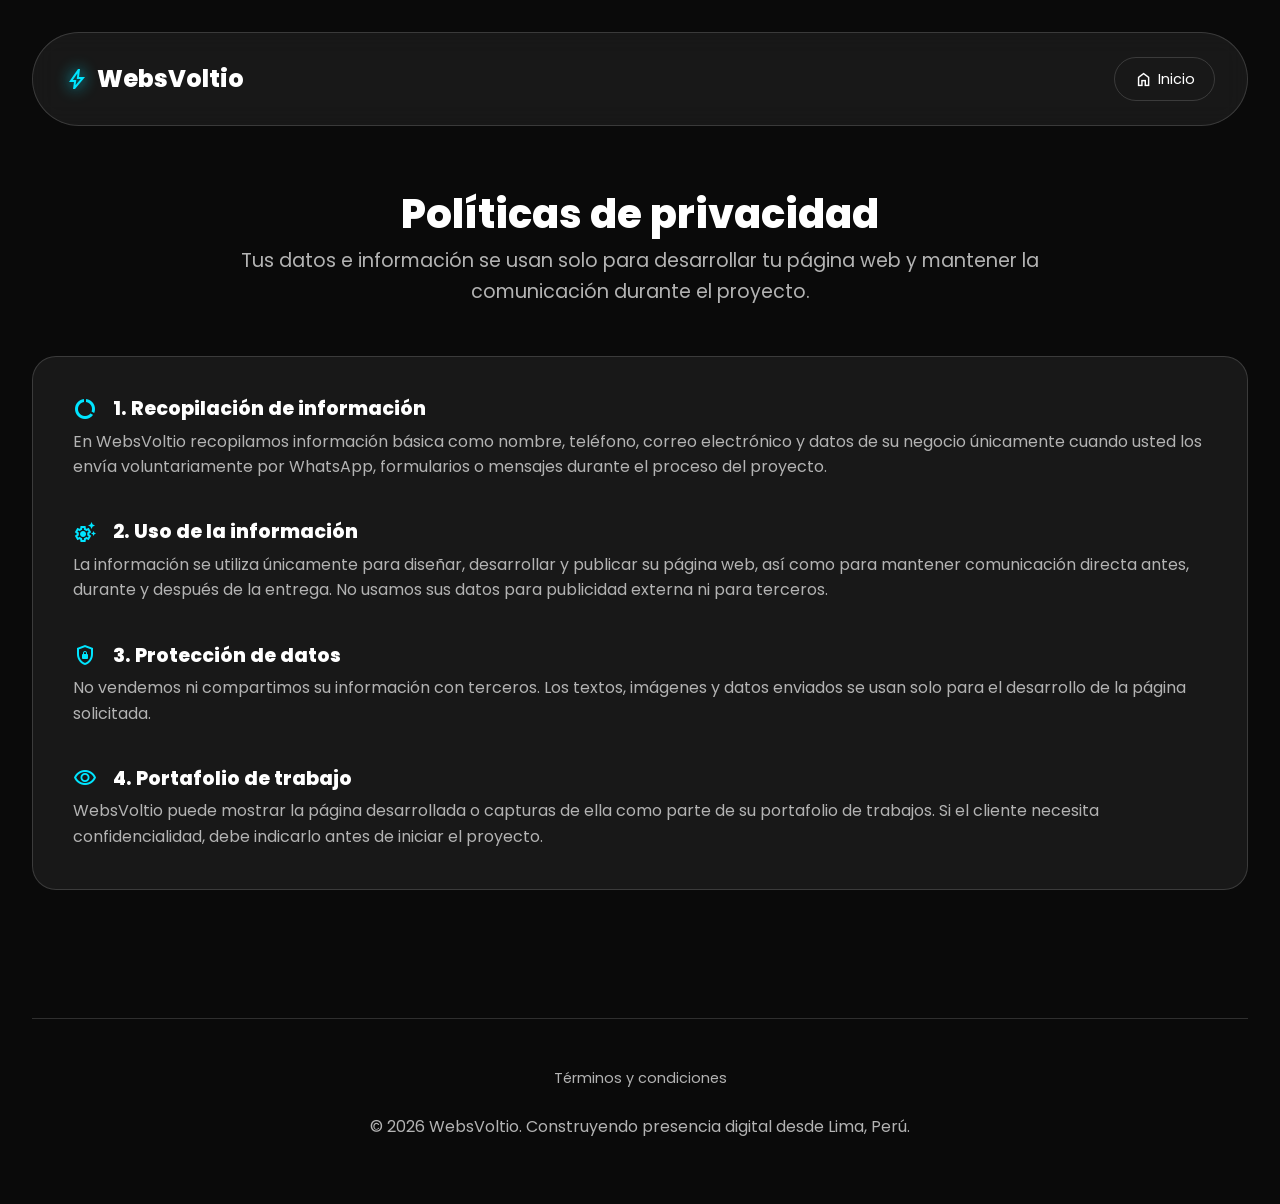
==== commit bcfe8ff8: "Mejoras visuales de toda la página" ====
--- a/legal/privacy.html
+++ b/legal/privacy.html
@@ -12,14 +12,14 @@
 </head>
 <body>
 
-  <nav class="navbar nav-legal">
-    <a href="../index.html" class="logo logo-link">
+  <nav class="navbar">
+    <a href="../index.html" class="logo" style="text-decoration: none; color: var(--text-main);">
       <span class="material-symbols-outlined icon-glow">bolt</span>
       WebsVoltio
     </a>
     <div class="nav-links">
-      <a href="../index.html" class="btn-outline" style="margin: 0; padding: 0.6rem 1.2rem; font-size: 0.9rem;">
-        <span class="material-symbols-outlined" style="font-size: 1.2rem; vertical-align: middle;">home</span> Inicio
+      <a href="../index.html" style="margin: 0; padding: 0.6rem 1.2rem; font-size: 0.9rem; border: 1px solid var(--border-color); border-radius: 100px; text-decoration: none; color: var(--text-main); display: flex; align-items: center; gap: 5px;">
+        <span class="material-symbols-outlined" style="font-size: 1.2rem;">home</span> Inicio
       </a>
     </div>
   </nav>
@@ -29,32 +29,32 @@
     <p class="subtitle-text">Tus datos e información se usan solo para desarrollar tu página web y mantener la comunicación durante el proyecto.</p>
   </header>
 
-  <section class="section section-legal fade-in-load" style="padding-top: 0;">
-    <div class="glass-card card-legal" style="display: flex; flex-direction: column; gap: 2.5rem;">
+  <section class="section fade-in-load" style="padding-top: 0;">
+    <div class="glass-card" style="display: flex; flex-direction: column; gap: 2.5rem; text-align: left;">
       
       <div>
-        <h3 class="subtitle-legal" style="margin-top: 0; display: flex; align-items: center; gap: 0.5rem;">
+        <h3 style="margin-top: 0; font-size: 1.2rem; display: flex; align-items: center; gap: 0.5rem;">
           <span class="material-symbols-outlined text-accent">data_usage</span> 1. Recopilación de información
         </h3>
         <p style="color: var(--text-muted); margin-top: 0.5rem;">En WebsVoltio recopilamos información básica como nombre, teléfono, correo electrónico y datos de su negocio únicamente cuando usted los envía voluntariamente por WhatsApp, formularios o mensajes durante el proceso del proyecto.</p>
       </div>
       
       <div>
-        <h3 class="subtitle-legal" style="margin-top: 0; display: flex; align-items: center; gap: 0.5rem;">
+        <h3 style="margin-top: 0; font-size: 1.2rem; display: flex; align-items: center; gap: 0.5rem;">
           <span class="material-symbols-outlined text-accent">settings_suggest</span> 2. Uso de la información
         </h3>
         <p style="color: var(--text-muted); margin-top: 0.5rem;">La información se utiliza únicamente para diseñar, desarrollar y publicar su página web, así como para mantener comunicación directa antes, durante y después de la entrega. No usamos sus datos para publicidad externa ni para terceros.</p>
       </div>
       
       <div>
-        <h3 class="subtitle-legal" style="margin-top: 0; display: flex; align-items: center; gap: 0.5rem;">
+        <h3 style="margin-top: 0; font-size: 1.2rem; display: flex; align-items: center; gap: 0.5rem;">
           <span class="material-symbols-outlined text-accent">shield_lock</span> 3. Protección de datos
         </h3>
         <p style="color: var(--text-muted); margin-top: 0.5rem;">No vendemos ni compartimos su información con terceros. Los textos, imágenes y datos enviados se usan solo para el desarrollo de la página solicitada.</p>
       </div>
       
       <div>
-        <h3 class="subtitle-legal" style="margin-top: 0; display: flex; align-items: center; gap: 0.5rem;">
+        <h3 style="margin-top: 0; font-size: 1.2rem; display: flex; align-items: center; gap: 0.5rem;">
           <span class="material-symbols-outlined text-accent">visibility</span> 4. Portafolio de trabajo
         </h3>
         <p style="color: var(--text-muted); margin-top: 0.5rem;">WebsVoltio puede mostrar la página desarrollada o capturas de ella como parte de su portafolio de trabajos. Si el cliente necesita confidencialidad, debe indicarlo antes de iniciar el proyecto.</p>
--- a/css/style.css
+++ b/css/style.css
@@ -1,4 +1,6 @@
-/* ================= VARIABLES GLOBALES ================= */
+/* ==========================================================================
+   1. VARIABLES GLOBALES
+   ========================================================================== */
 :root {
   --bg-color: #0a0a0a; 
   --surface-color: rgba(255, 255, 255, 0.06); 
@@ -8,8 +10,12 @@
   --accent-color: #00E5FF; 
 }
 
-/* ================= CONFIGURACIÓN BASE ================= */
-html { scroll-behavior: smooth; }
+/* ==========================================================================
+   2. CONFIGURACIÓN BASE Y RESET
+   ========================================================================== */
+html { 
+  scroll-behavior: smooth; 
+}
 
 * { 
   margin: 0; padding: 0; box-sizing: border-box; 
@@ -21,443 +27,429 @@
   background-color: var(--bg-color);
   color: var(--text-main);
   line-height: 1.6;
-  max-width: 1200px;
+  max-width: 1350px;
   margin: 0 auto;
   padding: 2rem;
   overflow-x: hidden;
 }
 
-/* ================= TIPOGRAFÍA ================= */
-h1, h2, h3 { line-height: 1.2; font-weight: 800; color: var(--text-main); }
-p { font-size: 1rem; color: var(--text-muted); }
-
+/* ==========================================================================
+   3. TIPOGRAFÍA Y TEXTOS
+   ========================================================================== */
+h1, h2, h3 { 
+  line-height: 1.2; font-weight: 800; color: var(--text-main); 
+}
+p { 
+  font-size: 1rem; color: var(--text-muted); 
+}
+
+.text-gradient { background: linear-gradient(90deg, #00E5FF, #0077FF); -webkit-background-clip: text; background-clip: text; -webkit-text-fill-color: transparent; }
+.text-accent { color: var(--accent-color); vertical-align: middle; margin-right: 8px;}
+.text-accent-bold { color: var(--accent-color); font-weight: bold;}
+.text-muted { color: var(--text-muted); }
+
+.text-center { text-align: center; }
+.text-left { text-align: left; }
+
+.title-mb-1 { margin-bottom: 1rem; }
+.mb-1-5 { margin-bottom: 1.5rem; }
+.mb-2-muted { margin-bottom: 2rem; color: var(--text-muted); }
+
+/* ==========================================================================
+   4. COMPONENTES GLOBALES (Tarjetas, Botones, Iconos)
+   ========================================================================== */
+.icon-inline { font-size: inherit; vertical-align: middle; }
+.icon-glow { color: var(--accent-color); text-shadow: 0 0 15px var(--accent-color); }
+
+/* Tarjeta Base de Cristal */
+.glass-card { 
+  background: var(--surface-color); 
+  backdrop-filter: blur(10px); 
+  border: 1px solid var(--border-color); 
+  border-radius: 24px; 
+  padding: 2.5rem; 
+  transition: transform 0.4s ease, border-color 0.4s ease; 
+}
+.glass-card h3 { font-size: 1.5rem; margin-bottom: 0.5rem; }
+
+/* Botón Principal y Variantes */
+.btn-primary { 
+  display: inline-flex; align-items: center; gap: 0.5rem; 
+  background: var(--accent-color); color: #000; padding: 1rem 2.5rem; 
+  border-radius: 100px; text-decoration: none; font-weight: 600; font-size: 1.1rem; 
+  box-shadow: 0 0 20px rgba(0, 229, 255, 0.4); transition: all 0.3s ease; 
+}
+.btn-primary:hover { transform: scale(1.05); box-shadow: 0 0 30px rgba(0, 229, 255, 0.6); }
+
+.btn-visit { 
+  margin-top: auto; align-self: center; padding: 12px 40px; 
+  border: 1px solid var(--border-color); border-radius: 100px; color: var(--text-main); 
+  text-decoration: none; font-weight: 600; font-size: 0.9rem; transition: all 0.3s ease; text-align: center; 
+}
+
+/* Animación Hover y Tap (Móvil) para el botón de portafolio - Relleno Suave */
+.btn-visit:hover {
+  background: var(--accent-color); 
+  border-color: var(--accent-color); 
+  color: #000; 
+  transform: translateY(-3px); 
+  box-shadow: 0 5px 20px rgba(0, 229, 255, 0.3);
+}
+
+.btn-visit:active {
+  transform: translateY(0) scale(0.96); 
+  box-shadow: 0 2px 5px rgba(0, 229, 255, 0.1);
+}
+
+.btn-disabled { pointer-events: none; opacity: 0.5; cursor: not-allowed; }
+
+.btn-top { 
+  position: fixed; bottom: 30px; right: 30px; background: var(--surface-color); backdrop-filter: blur(10px); 
+  border: 1px solid var(--accent-color); color: var(--accent-color); width: 50px; height: 50px; border-radius: 50%; 
+  display: flex; align-items: center; justify-content: center; cursor: pointer; z-index: 9999; 
+  opacity: 0; pointer-events: none; transition: opacity 0.3s ease, transform 0.3s ease, background 0.3s ease; 
+}
+.btn-top.show { opacity: 1; pointer-events: auto; }
+.btn-top:hover { transform: translateY(-5px); background: rgba(0, 229, 255, 0.1); }
+
+/* Efecto Flotar */
+.hover-up:hover { transform: translateY(-10px); border-color: rgba(0, 229, 255, 0.3); }
+
+/* ==========================================================================
+   5. DISEÑO DE SECCIONES GENERALES
+   ========================================================================== */
+.section { margin-bottom: 8rem; }
+.section-title { font-size: 2.5rem; text-align: center; margin-bottom: 3rem; }
+.section-centered { max-width: 800px; margin: 0 auto 8rem auto; text-align: center; }
+
+/* Grid Genérico */
+.grid-3 { display: grid; grid-template-columns: repeat(auto-fit, minmax(250px, 1fr)); gap: 2rem; }
+
+/* Navegación */
+.navbar { 
+  display: flex; justify-content: space-between; align-items: center; padding: 1.5rem 2rem; 
+  background: var(--surface-color); backdrop-filter: blur(12px); border: 1px solid var(--border-color); 
+  border-radius: 100px; margin-bottom: 4rem; 
+}
+.logo { font-size: 1.5rem; font-weight: 800; display: flex; align-items: center; gap: 0.5rem; }
+.nav-links a { color: var(--text-main); text-decoration: none; margin-left: 2rem; transition: color 0.3s; }
+.nav-links a:hover { color: var(--accent-color); }
+
+/* Hero y Features (Conexión) */
+.hero { text-align: center; padding: 4rem 1rem 6rem 1rem; }
 .hero h1 { font-size: 3.5rem; margin-bottom: 1.5rem; }
 .hero p { font-size: 1.15rem; max-width: 600px; margin: 0 auto 3rem auto; }
-.section-title { font-size: 2.5rem; text-align: center; margin-bottom: 3rem; }
-.glass-card h3 { font-size: 1.5rem; margin-bottom: 0.5rem; }
-.price { font-size: 3rem; font-weight: 800; margin: 1rem 0; color: var(--accent-color); }
-
-/* ================= UTILIDADES ================= */
-.text-gradient { background: linear-gradient(90deg, #00E5FF, #0077FF); -webkit-background-clip: text; background-clip: text; -webkit-text-fill-color: transparent; }
-.text-accent { color: var(--accent-color); vertical-align: middle; margin-right: 8px;}
-.text-humor { font-size: 0.85rem; color: #7a7a7a; font-style: italic; margin-top: 0.5rem; display: block; }
-.text-center { text-align: center; }
-.text-left { text-align: left; }
-.icon-inline { font-size: inherit; vertical-align: middle; }
-.section-centered { max-width: 800px; margin: 0 auto 8rem auto; text-align: center; }
-.title-mb-1 { margin-bottom: 1rem; }
-.subtitle-text { font-size: 1.2rem; color: var(--text-muted); margin-bottom: 2.5rem; }
-.features-large { font-size: 1.1rem; line-height: 2; }
-.highlight-text { margin-top: 2rem; font-weight: 800; text-align: center; color: var(--accent-color); font-size: 1.2rem; }
-.price-container { margin: 1.5rem 0; }
-.price-regular { text-decoration: line-through; color: var(--text-muted); font-size: 1.2rem; margin-right: 10px; }
-.price-current { margin: 0; }
-.payment-info { text-align: center; color: var(--text-muted); margin-top: 1.5rem; }
-.mb-1-5 { margin-bottom: 1.5rem; }
-.mb-2-muted { margin-bottom: 2rem; color: var(--text-muted); }
-.text-accent-bold { color: var(--accent-color); font-weight: bold;}
-.trust-badge { text-align: center; margin-top: 2rem; margin-bottom: 2rem; color: var(--text-muted); font-weight: 600; font-size: 0.95rem; }
-
-/* ================= COMPONENTES GENERALES ================= */
+
 .ideal-container { text-align: center; margin-top: 4rem; }
 .ideal-title { color: var(--text-muted); font-size: 0.9rem; letter-spacing: 1px; margin-bottom: 1rem; text-transform: uppercase; }
 .ideal-list { display: flex; flex-wrap: wrap; justify-content: center; gap: 1.5rem; color: var(--text-main); }
 .ideal-item { display: flex; align-items: center; gap: 0.4rem; }
 .ideal-icon { font-size: 1.2rem; }
 
-.navbar { display: flex; justify-content: space-between; align-items: center; padding: 1.5rem 2rem; background: var(--surface-color); backdrop-filter: blur(12px); border: 1px solid var(--border-color); border-radius: 100px; margin-bottom: 4rem; }
-.logo { font-size: 1.5rem; font-weight: 800; display: flex; align-items: center; gap: 0.5rem; }
-.icon-glow { color: var(--accent-color); text-shadow: 0 0 15px var(--accent-color); }
-.nav-links a { color: var(--text-main); text-decoration: none; margin-left: 2rem; transition: color 0.3s; }
-.nav-links a:hover { color: var(--accent-color); }
-
-.hero { text-align: center; padding: 4rem 1rem 6rem 1rem; }
-.section { margin-bottom: 8rem; }
-
-/* Grids Generales */
-.grid-2, .grid-3 { display: grid; grid-template-columns: repeat(auto-fit, minmax(250px, 1fr)); gap: 2rem; }
-
-.glass-card { background: var(--surface-color); backdrop-filter: blur(10px); border: 1px solid var(--border-color); border-radius: 24px; padding: 2.5rem; transition: transform 0.4s ease, border-color 0.4s ease; }
-
+.subtitle-text { font-size: 1.2rem; color: var(--text-muted); margin-bottom: 2.5rem; }
 .features { list-style: none; }
 .features li { display: flex; align-items: flex-start; margin-bottom: 1rem; color: var(--text-muted); }
 .features li .material-symbols-outlined { flex-shrink: 0; margin-right: 10px; margin-top: 3px; }
+.features-large { font-size: 1.1rem; line-height: 2; }
+.highlight-text { margin-top: 2rem; font-weight: 800; text-align: center; color: var(--accent-color); font-size: 1.2rem; }
 
 .step-number { width: 50px; height: 50px; background: rgba(0, 229, 255, 0.1); color: var(--accent-color); border: 1px solid var(--accent-color); border-radius: 50%; display: flex; align-items: center; justify-content: center; font-size: 1.5rem; font-weight: 800; margin: 0 auto 1.5rem auto; }
 
-/* ================= BOTONES ================= */
-.btn-primary { display: inline-flex; align-items: center; gap: 0.5rem; background: var(--accent-color); color: #000; padding: 1rem 2.5rem; border-radius: 100px; text-decoration: none; font-weight: 600; font-size: 1.1rem; box-shadow: 0 0 20px rgba(0, 229, 255, 0.4); transition: all 0.3s ease; }
-.btn-primary:hover { transform: scale(1.05); box-shadow: 0 0 30px rgba(0, 229, 255, 0.6); }
-
-/* Estilo unificado para el botón de visita en las tarjetas */
-.btn-visit { margin-top: auto; align-self: center; padding: 12px 40px; border: 1px solid var(--border-color); border-radius: 100px; color: var(--text-main); text-decoration: none; font-weight: 600; font-size: 0.9rem; transition: all 0.3s ease; text-align: center; }
-.portfolio-card-compact:hover .btn-visit { background: var(--accent-color); color: #000; border-color: var(--accent-color); transform: scale(1.05); }
-
-.btn-disabled { pointer-events: none; opacity: 0.5; cursor: not-allowed; }
-
-.btn-top { position: fixed; bottom: 30px; right: 30px; background: var(--surface-color); backdrop-filter: blur(10px); border: 1px solid var(--accent-color); color: var(--accent-color); width: 50px; height: 50px; border-radius: 50%; display: flex; align-items: center; justify-content: center; cursor: pointer; z-index: 9999; opacity: 0; pointer-events: none; transition: opacity 0.3s ease, transform 0.3s ease, background 0.3s ease; }
-.btn-top.show { opacity: 1; pointer-events: auto; }
-.btn-top:hover { transform: translateY(-5px); background: rgba(0, 229, 255, 0.1); }
-
-/* ================= ESTRUCTURA DE PAQUETES ================= */
-
-/* Grid principal: align-items start es la clave para la independencia */
+/* ==========================================================================
+   6. SECCIÓN PAQUETES (PRINCIPALES)
+   ========================================================================== */
+.global-feature-badge {
+  background: rgba(255, 255, 255, 0.02); 
+  border: 1px solid var(--border-color); 
+  border-radius: 12px; 
+  padding: 1rem 1.5rem; 
+  margin: 0 auto 2.5rem auto; 
+  max-width: 900px;
+}
+.global-feature-badge h3 {
+  font-size: 0.85rem !important; 
+  color: var(--text-muted) !important; 
+  text-transform: uppercase;
+  letter-spacing: 1.5px;
+  margin-bottom: 0.8rem !important;
+}
+.global-features-grid { 
+  display: flex; 
+  flex-wrap: wrap; 
+  justify-content: center; 
+  gap: 10px 20px; 
+  color: var(--text-muted); 
+  font-size: 0.85rem; 
+}
+.global-features-grid span { 
+  display: flex; 
+  align-items: center; 
+  gap: 6px;
+}
+.global-features-grid span .material-symbols-outlined {
+  font-size: 1.1rem;
+  opacity: 0.8; 
+}
+
+/* Botón Demo en la esquina superior derecha */
+.btn-demo-corner {
+  position: absolute;
+  top: 1.5rem;
+  right: 1.5rem;
+  display: flex;
+  align-items: center;
+  gap: 4px;
+  background: rgba(255, 255, 255, 0.05);
+  border: 1px solid rgba(255, 255, 255, 0.1);
+  color: var(--text-muted);
+  padding: 4px 10px;
+  border-radius: 20px;
+  font-size: 0.75rem;
+  font-weight: 600;
+  text-decoration: none;
+  text-transform: uppercase;
+  letter-spacing: 0.5px;
+  transition: all 0.3s ease;
+  z-index: 10;
+}
+
+.btn-demo-corner .material-symbols-outlined { font-size: 1rem; }
+.btn-demo-corner:hover {
+  background: rgba(0, 229, 255, 0.1);
+  border-color: var(--accent-color);
+  color: var(--accent-color);
+  transform: scale(1.05);
+}
+
 .pricing-grid-main {
   display: grid;
-  grid-template-columns: repeat(auto-fit, minmax(320px, 1fr));
-  gap: 2rem;
+  grid-template-columns: repeat(3, 1fr); 
+  gap: 1.5rem;
   margin-bottom: 2rem;
   align-items: start; 
 }
 
-/* Badge Global de Características */
-.global-feature-badge {
-  background: rgba(0, 229, 255, 0.05);
-  border: 1px dashed var(--accent-color);
-  border-radius: 16px;
-  padding: 1.5rem;
-  margin: 0 auto 3rem auto;
-  max-width: 850px;
-}
-
-.global-features-grid {
-  display: flex;
-  flex-wrap: wrap;
-  justify-content: center;
-  gap: 15px 25px;
-  color: var(--text-muted);
-  font-size: 0.95rem;
-}
-
-.global-features-grid span {
-  display: flex;
-  align-items: center;
-  gap: 8px;
-}
-
-/* Base de la tarjeta de paquete con elevación en hover */
 .package-card {
   position: relative;
   display: flex;
   flex-direction: column;
+  padding: 2.5rem 2rem;
   transition: border-color 0.6s ease, box-shadow 0.6s ease, transform 0.6s ease;
 }
 
-.package-card:hover {
-  border-color: rgba(0, 229, 255, 0.3);
-  transform: translateY(-10px);
-  box-shadow: 0 15px 35px rgba(0,0,0,0.4);
-}
-
-.package-popular {
-  transform: translateY(-10px); /* El destacado inicia elevado */
-  border-color: rgba(0, 229, 255, 0.4);
-}
-
-.package-popular:hover {
-  transform: translateY(-20px);
-}
+.package-pre-title { font-size: 0.75rem; color: var(--text-muted); text-transform: uppercase; letter-spacing: 1.5px; font-weight: 600; margin-bottom: 0.2rem; opacity: 0.7; }
+.package-popular { border-color: rgba(0, 229, 255, 0.4); }
 
 .badge-popular {
-  position: absolute;
-  top: -15px;
-  left: 50%;
-  transform: translateX(-50%);
-  background: var(--accent-color);
-  color: #000;
-  padding: 5px 15px;
-  border-radius: 20px;
-  font-weight: 800;
-  font-size: 0.8rem;
-  letter-spacing: 1px;
-  text-transform: uppercase;
+  position: absolute; top: -15px; left: 50%; transform: translateX(-50%);
+  background: var(--accent-color); color: #000; padding: 5px 15px; border-radius: 20px;
+  font-weight: 800; font-size: 0.8rem; letter-spacing: 1px; text-transform: uppercase;
   box-shadow: 0 5px 15px rgba(0, 229, 255, 0.3);
 }
 
-/* Listas internas de paquetes */
+.price-container { margin: 1.5rem 0; }
+.inline-promo-text { display: flex; align-items: center; justify-content: flex-start; gap: 4px; font-size: 0.8rem; color: var(--accent-color); text-transform: uppercase; letter-spacing: 1px; font-weight: 600; margin-bottom: -0.5rem; }
+.inline-promo-text .material-symbols-outlined { font-size: 1.1rem; }
+.price { font-size: 3rem; font-weight: 800; margin: 1rem 0; color: var(--accent-color); }
+.price-current { margin: 0; }
+.payment-info { text-align: left; color: var(--text-muted); margin-top: 0.5rem; font-size: 0.9rem;}
+
 .feature-list { list-style: none; }
 .feature-list li { display: flex; align-items: flex-start; margin-bottom: 1rem; color: var(--text-muted); }
 .feature-list li .material-symbols-outlined { flex-shrink: 0; margin-right: 10px; margin-top: 3px; }
-
 .base-features { margin-bottom: 0; }
 .extra-features-list { margin-top: 1rem; }
 
-/* Contenido Expandible */
-.expandable-content {
-  max-height: 0;
-  opacity: 0;
-  overflow: hidden;
-  transition: all 0.6s cubic-bezier(0.4, 0, 0.2, 1);
-}
-
-/* Activadores de expansión: Hover en PC o clase .is-pinned (JS) */
-@media (hover: hover) {
-  .package-card:hover .expandable-content {
-    max-height: 600px;
-    opacity: 1;
-    margin-top: 1rem;
-  }
-}
-
-.package-card.is-pinned .expandable-content {
-  max-height: 600px;
-  opacity: 1;
-  margin-top: 1rem;
-}
-
-/* Mensaje de apoyo bajo la descripción principal */
-.hover-message {
-  max-height: 0;
-  opacity: 0;
-  overflow: hidden;
-  transition: max-height 0.6s ease, opacity 0.5s ease;
-}
-
-.hover-message p {
-  font-size: 0.85rem;
-  color: var(--accent-color);
-  font-style: italic;
-  margin: 0;
-  padding-top: 0.8rem;
-  padding-bottom: 0.8rem;
-}
-
-@media (hover: hover) {
-  .package-card:hover .hover-message { max-height: 200px; opacity: 1; }
-}
+/* Lógica de Tarjeta Expandible */
+.expandable-content { max-height: 0; opacity: 0; overflow: hidden; transition: all 1.2s cubic-bezier(0.4, 0, 0.2, 1); }
+@media (hover: hover) { .package-card:hover .expandable-content { max-height: 600px; opacity: 1; margin-top: 1rem; } }
+.package-card.is-pinned .expandable-content { max-height: 600px; opacity: 1; margin-top: 1rem; }
+
+.hover-message { max-height: 0; opacity: 0; overflow: hidden; transition: max-height 1.2s ease, opacity 0.5s ease; }
+.hover-message p { font-size: 0.85rem; color: var(--accent-color); font-style: italic; margin: 0; padding-top: 0.8rem; padding-bottom: 0.8rem; }
+@media (hover: hover) { .package-card:hover .hover-message { max-height: 200px; opacity: 1; } }
 .package-card.is-pinned .hover-message { max-height: 200px; opacity: 1; }
 
-/* Título de características extra */
-.extra-features-title {
-  font-size: 0.95rem;
-  font-weight: 600;
-  color: var(--accent-color);
-  margin-top: 0.5rem;
-  margin-bottom: 0.5rem;
-}
-
-/* Botón Pin sutil (Sin bordes) */
-.btn-pin {
-  background: transparent !important;
-  border: none !important;
-  outline: none !important;
-  color: var(--text-muted);
-  width: 100%;
-  padding: 10px;
-  margin-top: 1rem;
-  cursor: pointer;
+.extra-features-title { font-size: 0.95rem; font-weight: 600; color: var(--accent-color); margin-top: 0.5rem; margin-bottom: 0.5rem; }
+
+/* Botones de Control del Paquete */
+.btn-pin { background: transparent !important; border: none !important; outline: none !important; color: var(--text-muted); width: 100%; padding: 10px; margin-top: 1rem; cursor: pointer; display: flex; justify-content: center; align-items: center; gap: 8px; font-size: 0.85rem; transition: color 0.4s ease; }
+.btn-pin:hover { color: var(--accent-color); }
+.package-card.is-pinned .btn-pin { color: var(--accent-color); font-weight: 600; }
+
+.mobile-toggle-btn { display: none; background: transparent; border: none; color: var(--accent-color); width: 100%; padding: 10px 0; margin-top: 1rem; border-top: 1px dashed var(--border-color); cursor: pointer; font-family: inherit; font-size: 0.9rem; font-weight: 600; align-items: center; justify-content: space-between; }
+
+/* ==========================================================================
+   7. SECCIÓN SERVICIOS ADICIONALES
+   ========================================================================== */
+.additional-services-wrapper {
+  margin-top: 3rem;
+  padding-top: 3rem;
+  border-top: 1px dashed var(--border-color);
+}
+
+.compact-services-container {
   display: flex;
-  justify-content: center;
-  align-items: center;
-  gap: 8px;
-  font-size: 0.85rem;
-  transition: color 0.4s ease;
-}
-
-.btn-pin:hover { 
-  color: var(--accent-color); 
-}
-
-.package-card.is-pinned .btn-pin {
-  color: var(--accent-color);
-  font-weight: 600;
-}
-
-/* Botón Móvil (Oculto en PC) */
-.mobile-toggle-btn {
-  display: none;
-  background: transparent;
-  border: none;
-  color: var(--accent-color);
-  width: 100%;
-  padding: 10px 0;
-  margin-top: 1rem;
-  border-top: 1px dashed var(--border-color);
-  cursor: pointer;
-  font-family: inherit;
-  font-size: 0.9rem;
-  font-weight: 600;
+  flex-direction: column;
+  gap: 1.5rem;
+  max-width: 900px;
+  margin: 0 auto;
+}
+
+.compact-service-card {
+  display: flex;
   align-items: center;
   justify-content: space-between;
-}
-
-/* ================= PAQUETES SECUNDARIOS ================= */
-.secondary-packages-wrapper {
-  margin-top: 5rem;
-  padding-top: 4rem;
-  border-top: 1px dashed var(--border-color);
-  text-align: center;
-}
-
-.secondary-title {
-  font-size: 1.8rem;
-  margin-bottom: 0.5rem;
-  color: var(--text-main);
-}
-
-.secondary-subtitle {
-  color: var(--text-muted);
-  margin-bottom: 3rem;
-  max-width: 650px;
-  margin-inline: auto;
-  font-size: 0.95rem;
-}
-
-.pricing-grid-secondary {
+  padding: 1.5rem 2rem;
+  background: rgba(10, 10, 10, 0.4); 
+  border-color: rgba(255, 255, 255, 0.05); 
+  border-radius: 20px;
+  gap: 2rem;
+}
+
+.compact-service-info { display: flex; align-items: flex-start; gap: 1.5rem; flex: 1; }
+
+.service-icon-box {
+  background: rgba(0, 229, 255, 0.05);
+  border: 1px solid rgba(0, 229, 255, 0.2);
+  color: var(--accent-color);
+  width: 60px;
+  height: 60px;
+  border-radius: 16px;
+  display: flex;
+  align-items: center;
+  justify-content: center;
+  flex-shrink: 0;
+}
+.service-icon-box .material-symbols-outlined { font-size: 2rem; }
+
+.compact-features { display: flex; flex-wrap: wrap; gap: 1rem; list-style: none; margin-top: 0.5rem; }
+.compact-features li { font-size: 0.85rem; color: var(--text-muted); display: flex; align-items: center; gap: 4px; }
+.compact-features li .material-symbols-outlined { font-size: 1rem; color: var(--accent-color); }
+
+.compact-service-action { text-align: right; min-width: 140px; flex-shrink: 0; }
+
+/* ==========================================================================
+   8. PORTAFOLIO (Grid Fijo)
+   ========================================================================== */
+.portfolio-grid {
   display: grid;
   grid-template-columns: repeat(auto-fit, minmax(300px, 1fr));
   gap: 2rem;
-  max-width: 900px;
+  max-width: 1200px;
   margin: 0 auto;
 }
 
-.secondary-card {
-  background: rgba(255, 255, 255, 0.02); /* Fondo más sutil */
-  backdrop-filter: blur(10px); /* Recuperamos el efecto cristal */
-  border: 1px solid rgba(255, 255, 255, 0.08);
-  padding: 2.5rem 2rem;
-  text-align: left;
-  display: flex;
-  flex-direction: column;
-  border-radius: 24px; /* Igualamos a las tarjetas principales */
-  transition: transform 0.4s ease, border-color 0.4s ease, background 0.4s ease;
-}
-
-.secondary-card:hover {
-  background: rgba(255, 255, 255, 0.04);
-  border-color: rgba(0, 229, 255, 0.2);
-  transform: translateY(-5px);
-}
-
-.secondary-card-title {
-  font-size: 1.3rem;
-  margin-bottom: 1rem;
-  display: flex;
-  align-items: center;
-  gap: 10px;
-  color: #fff;
-}
-
-.secondary-card-title .material-symbols-outlined {
-  color: var(--accent-color);
-  opacity: 0.5; /* Color celeste pero tenue */
-  transition: opacity 0.3s ease;
-}
-
-.secondary-card:hover .secondary-card-title .material-symbols-outlined {
-  opacity: 1; /* Se ilumina al pasar el mouse */
-}
-
-.secondary-card-desc {
-  font-size: 0.9rem;
-  margin-bottom: 2rem;
-  color: var(--text-muted);
-  line-height: 1.5;
-  flex-grow: 1;
-}
-
-.secondary-price {
-  font-size: 1.6rem;
-  font-weight: 800;
-  display: block;
-  margin-bottom: 1.5rem;
-  color: #fff;
-}
-
-.btn-full {
-  width: 100%;
-  justify-content: center;
-  text-align: center;
-  border-color: rgba(255, 255, 255, 0.2);
-  color: var(--text-muted);
-}
-
-.secondary-card:hover .btn-full {
-  border-color: var(--accent-color);
-  color: var(--accent-color);
-}
-
-/* ================= SECCIONES ESPECIALES ================= */
-/* Add-on de Logo */
-.addon-card { margin-top: 3rem; display: flex; flex-wrap: wrap; align-items: center; justify-content: space-between; gap: 2rem; border: 1px solid var(--accent-color); background: linear-gradient(145deg, rgba(0, 229, 255, 0.05) 0%, rgba(255, 255, 255, 0.02) 100%); }
-.addon-content { flex: 1; min-width: 250px; }
-.addon-title { display: flex; align-items: center; gap: 0.5rem; }
-.addon-desc { margin-top: 0.5rem; }
-.addon-pricing { text-align: right; min-width: 150px; }
-.addon-label { font-size: 1rem; color: var(--text-muted); text-transform: uppercase; letter-spacing: 1px; }
-.addon-price-value { margin: 0; font-size: 2.5rem; }
-
-/* Carrusel y Portafolio */
-.carousel-wrapper { position: relative; width: 100%; max-width: 1100px; margin: 0 auto; }
-.carousel-wrapper::before, .carousel-wrapper::after { content: ''; position: absolute; top: 0; bottom: 0; width: 100px; z-index: 2; pointer-events: none; opacity: 0; transition: opacity 0.3s ease; }
-.carousel-wrapper::before { left: 0; background: linear-gradient(to right, var(--bg-color) 10%, transparent); }
-.carousel-wrapper::after { right: 0; background: linear-gradient(to left, var(--bg-color) 10%, transparent); }
-.carousel-wrapper.show-left::before { opacity: 1; }
-.carousel-wrapper.show-right::after { opacity: 1; }
-
-.portfolio-track { display: flex; flex-direction: row; gap: 2rem; overflow-x: auto; scroll-snap-type: x mandatory; padding: 1rem 80px 2rem 80px; scroll-padding-left: 80px; scrollbar-width: none; }
-.portfolio-track::-webkit-scrollbar { display: none; }
-.portfolio-track:hover .carousel-item:not(:hover) { opacity: 0.4; filter: blur(1px); }
-
-.carousel-btn { position: absolute; top: 50%; transform: translateY(-50%); background: var(--surface-color); border: 1px solid var(--border-color); color: var(--accent-color); width: 50px; height: 50px; border-radius: 50%; display: flex; align-items: center; justify-content: center; cursor: pointer; z-index: 3; backdrop-filter: blur(10px); transition: all 0.3s ease; }
-.carousel-btn:hover { background: rgba(0, 229, 255, 0.1); transform: translateY(-50%) scale(1.1); }
-.carousel-btn.prev { left: 10px; }
-.carousel-btn.next { right: 10px; }
-
-/* Tarjeta Interactiva Portafolio */
-.portfolio-card-compact { padding: 0; height: 580px; display: flex; flex-direction: column; }
-.visual-area { height: 300px; background: #050505; padding: 25px 25px 0 25px; transition: padding 0.5s cubic-bezier(0.4, 0, 0.2, 1); position: relative; display: flex; flex-direction: column; }
+.portfolio-card-compact { 
+  padding: 0; 
+  display: flex; 
+  flex-direction: column; 
+  overflow: hidden; 
+}
+
+/* --- ANIMACIÓN SUPERIOR (Visual Area) --- */
+.visual-area { 
+  height: 220px; 
+  background: #050505; 
+  padding: 20px 20px 0 20px; 
+  transition: padding 0.5s ease; 
+  position: relative; 
+  display: flex; 
+  flex-direction: column; 
+}
+
 .portfolio-card-compact:hover .visual-area { padding: 0; }
 
-.browser-header { background: #1a1a1a; height: 30px; display: flex; align-items: center; padding: 0 15px; gap: 6px; border-radius: 12px 12px 0 0; transition: border-radius 0.5s ease; }
+.browser-header { 
+  background: #1a1a1a; 
+  height: 30px; 
+  display: flex; 
+  align-items: center; 
+  padding: 0 15px; 
+  gap: 6px; 
+  border-radius: 12px 12px 0 0; 
+  transition: border-radius 0.5s ease; 
+}
+
 .portfolio-card-compact:hover .browser-header { border-radius: 0; }
-.dot { width: 7px; height: 7px; border-radius: 50%; opacity: 0.4; }
-.red { background: #ff5f56; } .yellow { background: #ffbd2e; } .green { background: #27c93f; }
-
-.chat-bubble { position: absolute; bottom: 30px; right: 20px; background: #ffffff; color: #111; padding: 12px 16px; border-radius: 18px 18px 4px 18px; font-size: 0.75rem; box-shadow: 0 10px 25px rgba(0,0,0,0.5); width: 180px; z-index: 20; transition: all 0.5s cubic-bezier(0.4, 0, 0.2, 1); }
-.chat-bubble p { margin: 0; font-weight: 600; line-height: 1.3; font-style: italic; }
-.portfolio-card-compact:hover .chat-bubble { animation: waving 4s ease-in-out infinite; }
-
-.author-reveal { max-height: 0; opacity: 0; overflow: hidden; transition: all 0.4s ease; }
-.portfolio-card-compact:hover .author-reveal { max-height: 80px; opacity: 1; margin-top: 10px; padding-top: 8px; border-top: 1px solid rgba(0,0,0,0.1); }
-.author-name { display: block; font-weight: 800; font-size: 0.7rem; color: #000; }
+
+.dot { width: 7px; height: 7px; border-radius: 50%; }
+.red, .yellow, .green { background: rgba(255, 255, 255, 0.15); }
+
+/* --- TESTIMONIOS (Dark Glass) --- */
+.chat-bubble { 
+  position: absolute; 
+  bottom: 15px; 
+  right: 15px; 
+  background: rgba(20, 20, 20, 0.9); 
+  backdrop-filter: blur(8px); 
+  border: 1px solid rgba(255, 255, 255, 0.1); 
+  color: var(--text-muted); 
+  padding: 10px 14px; 
+  border-radius: 18px 18px 4px 18px; 
+  font-size: 0.7rem; 
+  box-shadow: 0 10px 30px rgba(0,0,0,0.8); 
+  width: 170px; 
+  z-index: 20; 
+  opacity: 1; 
+  transition: all 0.4s ease; 
+}
+
+.chat-bubble p { margin: 0; color: var(--text-main); font-weight: 500; line-height: 1.3; font-style: italic; }
+
+.author-reveal { max-height: 0; opacity: 0; overflow: hidden; transition: all 0.3s ease; }
+
+.portfolio-card-compact:hover .author-reveal { 
+  max-height: 80px; 
+  opacity: 1; 
+  margin-top: 8px; 
+  padding-top: 6px; 
+  border-top: 1px solid rgba(255,255,255,0.08); 
+}
+
+.author-name { display: block; font-weight: 800; font-size: 0.7rem; color: var(--text-main); }
 .author-job { display: block; font-size: 0.65rem; color: var(--accent-color); font-weight: 600; }
 
-.mini-web { flex-grow: 1; background: #2d2d2d; display: flex; flex-direction: column; filter: grayscale(100%); opacity: 0.6; transition: all 0.5s ease; }
+/* --- MINI WEB INTERNA --- */
+.mini-web { 
+  flex-grow: 1; 
+  background: #2d2d2d; 
+  display: flex; 
+  flex-direction: column; 
+  filter: grayscale(100%); 
+  opacity: 0.5; 
+  transition: all 0.5s ease; 
+}
+
 .portfolio-card-compact:hover .mini-web { filter: grayscale(0%); opacity: 1; }
 
-.web-asmad { background: #121212; --client-accent: #ff6b00; }
-.web-mamita { background: #fff5f7; --client-accent: #ff8fa3; }
-.web-mamita .mini-logo, .web-mamita .mini-title { background: #333 !important; }
-.web-lwq { background: #111; --client-accent: #0077FF; }
-.web-template { background: #0f172a; --client-accent: var(--accent-color); }
-.web-template-pro { background: #0f172a; --client-accent: var(--accent-color); }
-
-.mini-nav { padding: 12px 15px; display: flex; justify-content: space-between; border-bottom: 1px solid rgba(255,255,255,0.05); }
-.mini-logo { font-weight: 800; font-size: 0.65rem; color: #fff; }
+.web-asmad { background: #121212; --client-accent: #ff7817; }
+.web-mamita { background: #fff5f7; --client-accent: #FFA77B; }
+.web-mamita .mini-logo, .web-mamita .mini-title { color: #333 !important; background: #333 !important; }
+.web-lwq { background: #111111; --client-accent: #31d2ff; }
+.web-santander { background: #1a1a1a; --client-accent: #F4C44C; }
+
+.mini-nav { padding: 8px 12px; display: flex; justify-content: space-between; border-bottom: 1px solid rgba(255,255,255,0.05); }
+.mini-logo { font-weight: 800; font-size: 0.6rem; color: #fff; }
 .mini-logo span { color: var(--client-accent); }
-.mini-menu { display: flex; gap: 5px; }
-.mini-menu div { width: 10px; height: 2px; background: #fff; opacity: 0.3; }
-.mini-hero { padding: 30px 20px; display: flex; flex-direction: column; align-items: center; text-align: center; }
-.mini-tag { font-size: 6px; color: var(--client-accent); font-weight: 800; text-transform: uppercase; margin-bottom: 8px; }
-.mini-title { width: 70%; height: 10px; background: #fff; border-radius: 2px; margin-bottom: 6px; }
-.mini-btn { width: 50px; height: 14px; background: var(--client-accent); border-radius: 3px; margin-top: 15px; }
-
-.card-info { padding: 2.5rem 2rem; display: flex; flex-direction: column; flex-grow: 1; }
-.card-info h3 { font-size: 1.6rem; color: #fff; margin: 0; transition: transform 0.4s cubic-bezier(0.4, 0, 0.2, 1); }
-.portfolio-card-compact:hover h3 { transform: translateY(30px); }
-.description { font-size: 0.95rem; color: var(--text-muted); line-height: 1.5; margin-top: 0.8rem; transition: opacity 0.3s ease; }
-.portfolio-card-compact:hover .description { opacity: 0; }
-
-.portfolio-card-loading { border-style: dashed; border-width: 2px; justify-content: center; text-align: center; }
-.portfolio-info-loading { align-items: center; justify-content: center; padding: 4rem 2rem; }
-.icon-spin-large { font-size: 64px; margin-bottom: 1rem; animation: spin 4s linear infinite; }
-.loading-text { color: var(--text-muted); font-size: 1.1rem; max-width: 400px; margin: 0 auto; }
-
-.carousel-item { min-width: 85%; scroll-snap-align: start; flex-shrink: 0; }
-@media (min-width: 768px) { .carousel-item { min-width: 350px; max-width: 380px; } }
-
-/* Acordeón FAQ */
+.mini-menu { display: flex; gap: 4px; }
+.mini-menu div { width: 8px; height: 1.5px; background: #fff; opacity: 0.3; }
+.mini-hero { padding: 20px 15px; display: flex; flex-direction: column; align-items: center; text-align: center; }
+.mini-tag { font-size: 5px; color: var(--client-accent); font-weight: 800; text-transform: uppercase; margin-bottom: 6px; }
+.mini-title { width: 70%; height: 8px; background: #fff; border-radius: 2px; margin-bottom: 5px; }
+.mini-btn { width: 40px; height: 12px; background: var(--client-accent); border-radius: 2px; margin-top: 10px; }
+
+/* --- ETIQUETAS Y TEXTOS INFERIORES --- */
+.project-tags { display: flex; gap: 8px; margin-bottom: 0.8rem; }
+.chip { background: rgba(0, 229, 255, 0.08); color: var(--accent-color); border: 1px solid rgba(0, 229, 255, 0.2); padding: 3px 10px; border-radius: 100px; font-size: 0.65rem; font-weight: 700; text-transform: uppercase; letter-spacing: 0.5px; }
+
+.card-info { padding: 1.5rem; display: flex; flex-direction: column; flex-grow: 1; }
+.card-info h3 { font-size: 1.3rem; color: #fff; margin: 0; }
+.description { font-size: 0.85rem; color: var(--text-muted); line-height: 1.5; margin-top: 0.5rem; margin-bottom: 1rem; }
+
+/* ==========================================================================
+   9. ACORDEÓN DE FAQ Y FOOTER
+   ========================================================================== */
 .faq-container { max-width: 800px; margin: 0 auto; }
 .faq-item { background: var(--surface-color); border: 1px solid var(--border-color); border-radius: 16px; margin-bottom: 1rem; overflow: hidden; transition: border-color 0.3s; }
 .faq-item:hover { border-color: rgba(0, 229, 255, 0.3); }
@@ -468,32 +460,34 @@
 .faq-item.active .faq-content-wrapper { max-height: 200px; }
 .faq-item.active .icon-expand { transform: rotate(180deg); }
 
-/* Páginas Legales y Footer */
+.trust-badge { text-align: center; margin-top: 2rem; margin-bottom: 2rem; color: var(--text-muted); font-weight: 600; font-size: 0.95rem; }
 .footer { text-align: center; border-top: 1px solid var(--border-color); padding-top: 3rem; color: var(--text-muted); margin-bottom: 2rem;}
 .footer-links { margin-bottom: 1.5rem; display: flex; justify-content: center; gap: 1.5rem; flex-wrap: wrap; }
 .footer-link { color: var(--text-muted); text-decoration: none; font-size: 0.9rem; transition: color 0.3s; }
 .footer-link:hover { color: var(--accent-color); }
-.nav-legal { margin-bottom: 2rem; }
-.logo-link { text-decoration: none; color: var(--text-main); }
-.section-legal { max-width: 800px; margin: 0 auto 6rem auto; padding-top: 2rem; }
-.title-legal { text-align: left; margin-bottom: 2rem; }
-.card-legal { text-align: left; }
-.subtitle-legal { margin-top: 1.5rem; color: var(--accent-color); }
-
-/* ================= ANIMACIONES ================= */
-@keyframes spin { 100% { transform: rotate(360deg); } }
+
+/* ==========================================================================
+   10. ANIMACIONES
+   ========================================================================== */
 @keyframes appearOnLoad { 0% { opacity: 0; transform: translateY(20px); } 100% { opacity: 1; transform: translateY(0); } }
-@keyframes waving {
-    0%, 100% { transform: translateY(0) rotate(0.5deg); }
-    50% { transform: translateY(-5px) rotate(-0.5deg); }
-}
-
-.hover-up:hover { transform: translateY(-10px); border-color: rgba(0, 229, 255, 0.3); }
+
+/* Animación añadida para la tarjeta "Cargando Proyectos" */
+@keyframes pulseGlow { 
+  0% { opacity: 0.5; filter: drop-shadow(0 0 2px var(--accent-color)); } 
+  100% { opacity: 1; filter: drop-shadow(0 0 15px var(--accent-color)); } 
+}
+
 .fade-in { opacity: 0; transform: translateY(40px); transition: opacity 0.8s ease-out, transform 0.8s ease-out; }
 .fade-in.visible { opacity: 1; transform: translateY(0); }
 .fade-in-load { opacity: 0; animation: appearOnLoad 0.8s ease-out forwards; }
 
-/* ================= DISEÑO RESPONSIVO (MÓVILES) ================= */
+/* ==========================================================================
+   11. DISEÑO RESPONSIVO Y MÓVILES
+   ========================================================================== */
+@media (max-width: 1024px) {
+  .pricing-grid-main { grid-template-columns: repeat(2, 1fr); }
+}
+
 @media (max-width: 768px) {
   body { padding: 1rem; padding-bottom: 100px; } 
   .hero h1 { font-size: 2rem; margin-bottom: 1rem; word-break: break-word; }
@@ -503,25 +497,33 @@
   .price { font-size: 2.2rem; }
   p, .features li, .faq-content { font-size: 0.95rem; } 
   .hero { padding: 2rem 1rem 4rem 1rem; }
-  .glass-card { padding: 1.2rem; } 
+  .glass-card { padding: 1rem; } 
   .navbar { flex-direction: column; gap: 1rem; border-radius: 24px; padding: 1rem; }
   .nav-links { display: flex; flex-wrap: wrap; justify-content: center; gap: 1rem; }
   .nav-links a { margin-left: 0; }
   .btn-primary { padding: 0.8rem 1.5rem; font-size: 1rem; }
-  .addon-card { flex-direction: column; align-items: flex-start; }
-  .addon-content, .addon-pricing { width: 100%; min-width: 100%; text-align: left; }
-  .addon-pricing { margin-top: 1rem; }
-  .addon-price-value { font-size: 2.2rem; margin-left: -2px; }
-  .portfolio-card-compact .portfolio-info { padding: 1rem 0.8rem; } 
+  
+  .pricing-grid-main, .grid-3 { grid-template-columns: 1fr; }  
   .btn-top { bottom: 30px; right: 20px; z-index: 99999; }
-  .carousel-btn { display: none; } 
-  .carousel-wrapper::before, .carousel-wrapper::after { width: 40px; } 
-  .portfolio-track { padding: 1rem 10px 2rem 10px; scroll-padding-left: 10px;}
-  .carousel-item { min-width: 80%; max-width: 290px; } 
   
-  /* Ajustes Móvil para Paquetes */
+  /* Paquetes en Móvil */
   .mobile-toggle-btn { display: flex; }
   .btn-pin { display: none; }
   .global-feature-badge { padding: 1.2rem; text-align: left; }
   .global-features-grid { flex-direction: column; gap: 10px; }
+
+  /* Servicios Adicionales en Móvil (Centralizado aquí) */
+  .compact-service-card { flex-direction: column; align-items: flex-start; padding: 1.5rem; gap: 1.2rem; }
+  .compact-service-info { gap: 1rem; }
+  .service-icon-box { width: 45px; height: 45px; border-radius: 12px; }
+  .service-icon-box .material-symbols-outlined { font-size: 1.5rem; }
+  .compact-service-action { width: 100%; text-align: left; border-top: 1px dashed var(--border-color); padding-top: 1rem; display: flex; justify-content: space-between; align-items: center; }
+  .compact-service-action .payment-info { margin: 0 !important; text-align: left !important; }
+
+  /* Portafolio en Móvil */
+  .visual-area { padding: 0 !important; }
+  .browser-header { border-radius: 0 !important; }
+  .mini-web { filter: grayscale(0%) !important; opacity: 1 !important; }
+  .author-reveal { max-height: 80px !important; opacity: 1 !important; margin-top: 8px !important; padding-top: 6px !important; border-top: 1px solid rgba(0,0,0,0.1) !important; }
+  .portfolio-card-compact .card-info { padding: 1rem 0.8rem; }
 }
